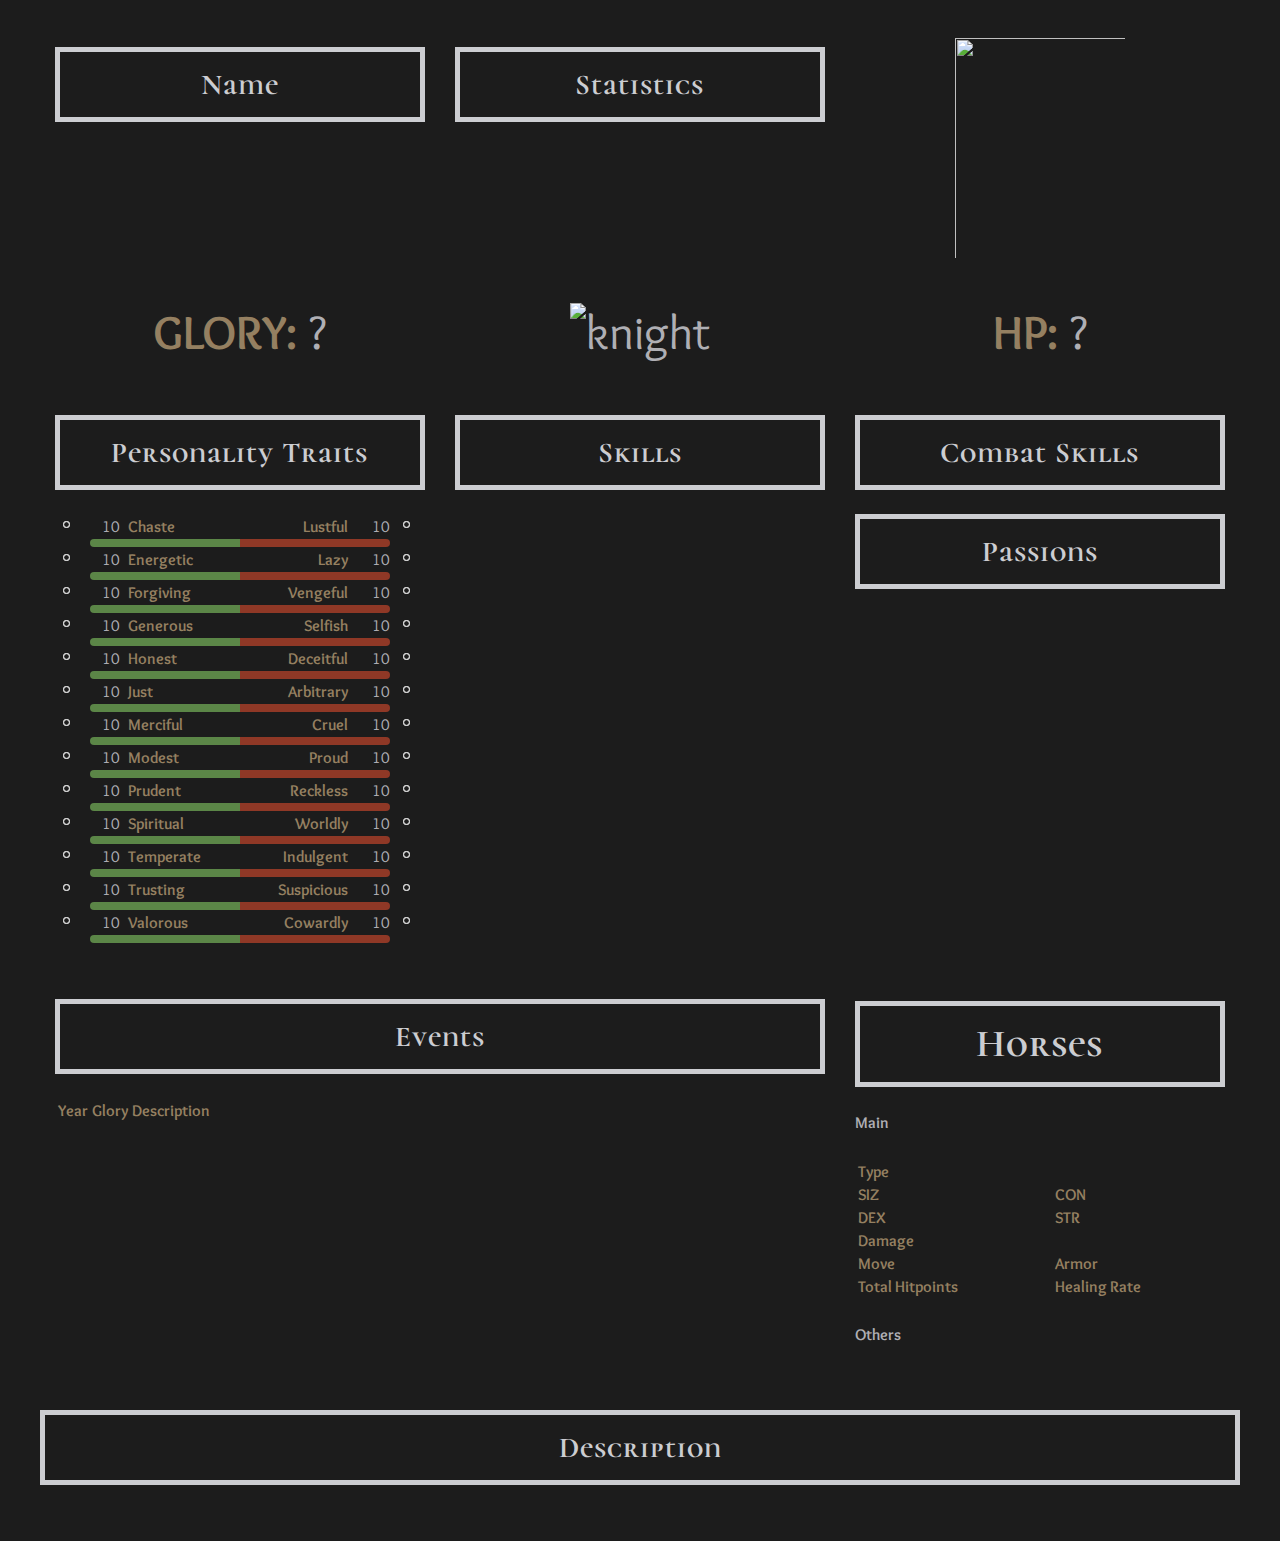
==== web/static/sheet.html @ e9acb91b "select" ====
<html>
<head>
    <title>Senechal</title>
    <meta charset="UTF-8">
    <script src="jquery-3.5.1.min.js"></script>
    <link rel="stylesheet" href="jquery-ui-1.12.1.custom/jquery-ui.css">
    <link rel="stylesheet" href="css/senechal.css">
    <script src="jquery-ui-1.12.1.custom/jquery-ui.js"></script>
    <script src="sheet.js"></script>
</head>
<body>
<div class="row">
    <div class="col-1"><h2 id="name">Name</h2>
        <ul id='main'>
        </ul>

    </div> <!-- 33.33% -->
    <div class="col-1"><h2>Statistics</h2>
        <ul id="statistics">
        </ul>

    </div> <!-- 33.33% -->
    <div class="col-1">
        <div style="text-align: center"> <img class="Image-Frame" id='charimg' src="" width="200" height="250"> </div>
    </div> <!-- 33.33% -->
</div>

<div class="row">
    <div class="col-1">
        <div class="FontSizeBig">
            <span class="gold">GLORY:</span>
            <span id="glory">?</span>
        </div>
    </div>
    <div class="col-1">
        <div class="FontSizeBig"><img src="https://pappcseperke.hu/wp-content/uploads/2021/02/Codex_Knight_Transparent.png" alt="knight" ></div>
    </div>
    <div class="col-1">
        <div class="FontSizeBig">
            <span class="gold">HP:</span> <span id="hp">?</span>
        </div>
    </div>
</div>
<div class="row">
    <div class="col-1">
        <h2>Personality Traits</h2>
        <table class="traits">
            <tbody id="trait_cha"><tr>
                <td><span class="ui-icon ui-icon-radio-off traitcheck left"></span></td><td >10</td><td >Chaste</td><td class="pagan">Lustful</td><td >10</td><td><span class="ui-icon ui-icon-radio-off traitcheck right"></span></td>
            </tr>
            <tr><td></td><td colspan="4"><div><div class="ratioGreen"></div><div class="ratioRed"></div></div></td><td></td></tr>
            </tr>
            </tbody><tbody id="trait_ene"><tr>
            <td><span class="ui-icon ui-icon-radio-off traitcheck left"></span></td><td >10</td>
            <td class="chivalry pagan">Energetic</td><td >Lazy</td><td >10</td><td><span class="ui-icon ui-icon-radio-off traitcheck right"></span></td>
        </tr>
        <tr><td></td><td colspan="4"><div><div class="ratioGreen"></div><div class="ratioRed"></div></div></td><td></td></tr>
        </tbody><tbody id="trait_for"><tr>
            <td><span class="ui-icon ui-icon-radio-off traitcheck left"></span></td><td >10</td>
            <td class="chivalry pagan">Forgiving</td><td >Vengeful</td><td >10</td><td><span class="ui-icon ui-icon-radio-off traitcheck right"></span></td>
        </tr>
        <tr><td></td><td colspan="4"><div><div class="ratioGreen"></div><div class="ratioRed"></div></div></td><td></td></tr>
        </tbody><tbody id="trait_gen"><tr>
            <td><span class="ui-icon ui-icon-radio-off traitcheck left"></span></td><td >10</td>
            <td class="chivalry pagan">Generous</td><td >Selfish</td><td >10</td><td><span class="ui-icon ui-icon-radio-off traitcheck right"></span></td>
        </tr>
        <tr><td></td><td colspan="4"><div><div class="ratioGreen"></div><div class="ratioRed"></div></div></td><td></td></tr>
        </tbody><tbody id="trait_hon"><tr>
            <td><span class="ui-icon ui-icon-radio-off traitcheck left"></span></td><td >10</td>
            <td class="pagan">Honest</td><td >Deceitful</td><td >10</td><td><span class="ui-icon ui-icon-radio-off traitcheck right"></span></td>
        </tr>
        <tr><td></td><td colspan="4"><div><div class="ratioGreen"></div><div class="ratioRed"></div></div></td><td></td></tr>
        </tbody><tbody id="trait_jus"><tr>
            <td><span class="ui-icon ui-icon-radio-off traitcheck left"></span></td><td >10</td>
            <td class="chivalry">Just</td><td >Arbitrary</td><td >10</td><td><span class="ui-icon ui-icon-radio-off traitcheck right"></span></td>
        </tr>
        <tr><td></td><td colspan="4"><div><div class="ratioGreen"></div><div class="ratioRed"></div></div></td><td></td></tr>
        </tbody><tbody id="trait_mer"><tr>
            <td><span class="ui-icon ui-icon-radio-off traitcheck left"></span></td><td >10</td>
            <td class="chivalry">Merciful</td><td >Cruel</td><td >10</td><td><span class="ui-icon ui-icon-radio-off traitcheck right"></span></td>
        </tr>
        <tr><td></td><td colspan="4"><div><div class="ratioGreen"></div><div class="ratioRed"></div></div></td><td></td></tr>
        </tbody><tbody id="trait_mod"><tr>
            <td><span class="ui-icon ui-icon-radio-off traitcheck left"></span></td><td >10</td>
            <td class="chivalry">Modest</td>
            <td class="pagan">Proud</td><td >10</td><td><span class="ui-icon ui-icon-radio-off traitcheck right"></span></td>
        </tr>
        <tr><td></td><td colspan="4"><div><div class="ratioGreen"></div><div class="ratioRed"></div></div></td><td></td></tr>
        </tbody><tbody id="trait_pru"><tr>
            <td><span class="ui-icon ui-icon-radio-off traitcheck left"></span></td><td >10</td><td >Prudent</td><td >Reckless</td><td >10</td><td><span class="ui-icon ui-icon-radio-off traitcheck right"></span></td>
        </tr>
        <tr><td></td><td colspan="4"><div><div class="ratioGreen"></div><div class="ratioRed"></div></div></td><td></td></tr>
        </tbody><tbody id="trait_spi"><tr>
            <td><span class="ui-icon ui-icon-radio-off traitcheck left"></span></td><td >10</td><td >Spiritual</td><td >Worldly</td><td >10</td><td><span class="ui-icon ui-icon-radio-off traitcheck right"></span></td>
        </tr>
        <tr><td></td><td colspan="4"><div><div class="ratioGreen"></div><div class="ratioRed"></div></div></td><td></td></tr>
        </tbody><tbody id="trait_tem"><tr>
            <td><span class="ui-icon ui-icon-radio-off traitcheck left"></span></td><td >10</td><td >Temperate</td><td >Indulgent</td><td >10</td><td><span class="ui-icon ui-icon-radio-off traitcheck right"></span></td>
        </tr>
        <tr><td></td><td colspan="4"><div><div class="ratioGreen"></div><div class="ratioRed"></div></div></td><td></td></tr>
        </tbody><tbody id="trait_tru"><tr>
            <td><span class="ui-icon ui-icon-radio-off traitcheck left"></span></td><td >10</td><td >Trusting</td><td >Suspicious</td><td >10</td><td><span class="ui-icon ui-icon-radio-off traitcheck right"></span></td>
        </tr>
        <tr><td></td><td colspan="4"><div><div class="ratioGreen"></div><div class="ratioRed"></div></div></td><td></td></tr>
        </tbody><tbody id="trait_val"><tr>
            <td><span class="ui-icon ui-icon-radio-off traitcheck left"></span></td><td >10</td>
            <td class="chivalry">Valorous</td><td >Cowardly</td><td >10</td><td><span class="ui-icon ui-icon-radio-off traitcheck right"></span></td>
        </tr>
        <tr><td></td><td colspan="4"><div><div class="ratioGreen"></div><div class="ratioRed"></div></div></td><td></td></tr>
        </tbody>
        </table>
    </div>
    <div class="col-1">
        <h2>Skills</h2>
        <ul id="skills">
        </ul>
    </div>
    <div class="col-1">
        <h2>Combat Skills</h2>
        <ul id="combat">
        </ul>
        <h2>Passions</h2>
        <ul id="passions">
        </ul>
    </div>
</div>
</div>
<div class="row">
    <div class="col-2">
        <h2 id="eventshead">Events</h2>
        <table>
            <thead>
            <tr><th>Year</th><th>Glory</th><th>Description</th></tr>
            </thead>
            <tbody id="events">
            </tbody>
        </table>
    </div>
    <div class="col-1">
        <h1>Horses</h1>
        <h5>Main</h5>
        <table width="100%" id="horses">
            <tr><th>Type</th><td id="htyp" colspan="2"></td></tr>
            <tr><th>SIZ</th><td id="hsiz"></td><th>CON</th><td id="hcon"></td></tr>
            <tr><th>DEX</th><td id="hdex"></td><th>STR</th><td id="hstr"></td></tr>
            <tr><th>Damage</th><td id="hdam" colspan="2"></td></tr>
            <tr><th>Move</th><td id="hmov"></td><th>Armor</th><td id="harm"></td></tr>
            <tr><th>Total Hitpoints</th><td id="hhp"></td><th>Healing Rate</th><td id="hhea"></td></tr>
        </table>
        <h5>Others</h5>
        <table  width="100%" id="hother">
        </table>
    </div>
</div>
<div class="row" id="descriptions">
    <h2>Description</h2>
    <span class="contrastedText" id="description"></span>
    <br/>
    <span class="contrastedText" id="longdescription"></span>
</div>
<div id="jsondialog" title="Edit json">
    <form>
        <input name="id" id="cid" type="hidden"/>
        <textarea name="json" id="json"></textarea>
    </form>
</div>
<div id="statdialog" title="Edit json">
</div>
<div id="selectdialog" title="Select character">
    <input id="selectchar">
</div>
<div id="markdialog" title="Pipa?">
    <p><span class="ui-icon ui-icon-alert" style="float:left; margin:12px 12px 20px 0;"></span>Biztosan jelöljem? Csak a Discordon keresztül visszavonható!</p>
</div>
<div id="eventdialog" title="Event">
    <fieldset>
        <span class="gold">Id</span> <span id="eventid">--</span>
        <label for="eventyear">Year</label>
        <input type="text" name="eventyear" id="eventyear" value="???" class="text ui-widget-content ui-corner-all">
        <label for="eventglory">Glory</label>
        <input type="text" name="eventglory" id="eventglory" value="???" class="text ui-widget-content ui-corner-all">
        <label for="eventdescription">Description</label>
        <textarea name="eventdescription" id="eventdescription" value="xxxxxxx" class="text ui-widget-content ui-corner-all">
        </textarea>
    </fieldset>
</div>
</body>
</html>
---- web/static/css/senechal.css ----
/* fonts */
@import url('https://fonts.googleapis.com/css2?family=Overlock&display=swap');

@import url('https://fonts.googleapis.com/css2?family=Cormorant+Unicase&display=swap');

/*colors*/
:root {
--darkGray:#1c1c1c;
--lightGray:#afafb4;
--contrastedTextColor:#cccdd1;
--goldHighlight:#958061;
--goldHighlight2:#9B8565;
--blue:#446ac0;
--medievalGreen:#5B8647;
--medievalRed:#8F3826;
}

/*text font, main text color, bg color */
body {
  font-family: 'Overlock', serif;
  background-color: var(--darkGray);
  color:var(--lightGray);
  font-size: 1.2em;
}

/*box sizing - making sure that the padding and border are included in the total width and height of the elements*/
* {
  box-sizing: border-box;
}

/* defining column widths */
.col-1 {width: 33.33%;}
.col-2 {width: 66.66%;}
.col-3 {width: 100%;}

[class*="col-"] {
  float: left;
  padding: 15px;
}

.row {margin: 0% auto; max-width:1200px;}

.row::after {
  content: "";
  clear: both;
  display: table;
}

/*Headings */
h1, h2, h4 {color:var(--contrastedTextColor);font-family: 'Cormorant Unicase', serif;  padding: 15px;}

h1, h2 {    
  border: 5px solid;
  border-image: url(https://pappcseperke.hu/wp-content/uploads/2021/02/Pattern_03.jpg) 5 0 5 0 round;
  text-align:center;
  letter-spacing: 1px;}

h3 {
  font-family: 'Cormorant Unicase', serif;  padding: 15px;
  font-size:36px;
  color:var(--goldHighlight2);  
  text-align:center;
  letter-spacing: 1px;}

h4 { border: 15px solid transparent;
    border-image: url(https://pappcseperke.hu/wp-content/uploads/2021/02/Diamonds_60x60.png) 25 stretch; 
  text-align:center;
  letter-spacing: 1.5px;}

/* Link color*/
a {color: #446ac0;font-weight:bold;}

/* Highlights */
.gold {color:var(--goldHighlight);font-weight:bold;}
.golditalic {color:var(--goldHighlight);font-weight:bold;font-style: italic;}

/* text variation */
.contrastedText {color:var(--contrastedTextColor);}

ul {
  margin-left:-30px;
  list-style-type: none;
}

.Image-Frame {border: 15px solid transparent;
    border-image: url(https://pappcseperke.hu/wp-content/uploads/2021/02/Diamonds_60x60.png) 25 stretch; 
   }

.FontSizeBig {font-size: 48px;text-align:center;}

.div-table {
  display: table;
  width: 100%;
#  border: 1px solid #ffd1d1;
  border-spacing: 2px; /* cellspacing:poor IE support for  this */
}
.div-table-row {
  display: table-row;
  width: auto;
  clear: both;
}
.div-table-col {
        display: table-cell;
}

table.traits {
    width: 100%;
}

.traits td:nth-child(4),
.traits td:nth-child(2),
.traits td:nth-child(5)
{
    text-align: right;
    padding: 0 5px 0 5px;
}

.traits td:nth-child(3),
.traits td:nth-child(4)
{color:var(--goldHighlight);font-weight:bold;}

#passions .ui-icon,
#skills .ui-icon,
#combat .ui-icon,
#events tr,
#eventshead,
.traitcheck {
    cursor: pointer
}

#eventdialog textarea {
    width: 100%;
    min-height:200px
}
#jsondialog form {
    margin-block-end: 0;
}

label, input { display:block; }
label {color:var(--goldHighlight); }

#skills .ui-icon-check, #combat .ui-icon-check, #passions .ui-icon-check {
    margin-left: 5px
}

th
{color:var(--goldHighlight);font-weight:bold;}

#events > tr > td {
    vertical-align:top;
}
#events > tr > td:nth-child(1) {
    color:var(--goldHighlight);font-weight:bold;
}
#events > tr > td:nth-child(2) {
    text-align: right;
}
#events > tr > td:nth-child(3) {
    text-align: justify;
}

#horses {
    width: 100%;
}

#horses th {
    text-align: left;
}

#horses td {
    font-weight: right;
}

.ratioGreen {
  display:inline-block;
  float:left;
  width:50%;
  height:8px;
  border-radius:8px 0px 0px 8px;
  background-color:var(--medievalGreen);
}

.ratioRed {
  display:inline-block;
  float:left;
  width:50%;
  height:8px;
  border-radius:0px 8px 8px 0px;
  background-color:var(--medievalRed);
}

#dialog {
    display: none;
}

#json {
    width: 100%;
    height: 100%;
}
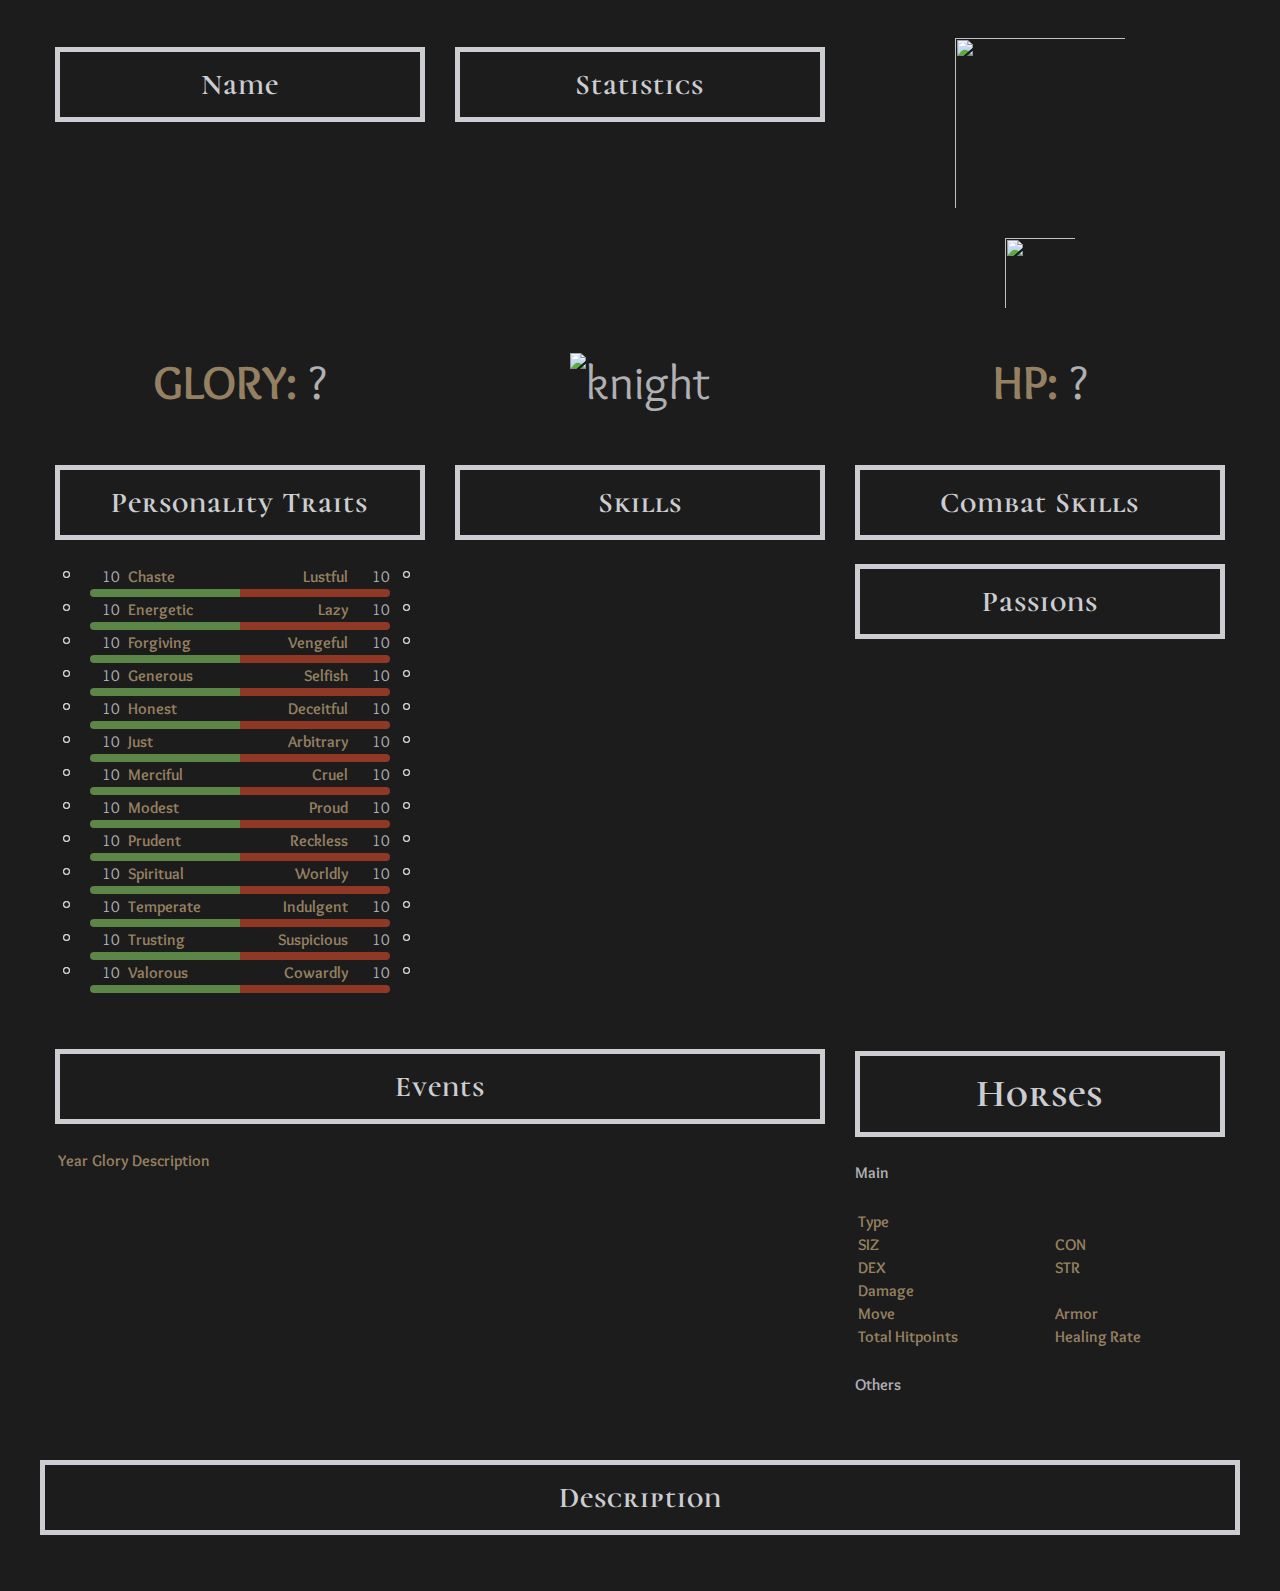
==== commit ccc4608c: "pdf" ====
--- a/web/static/sheet.html
+++ b/web/static/sheet.html
@@ -21,7 +21,8 @@
 
     </div> <!-- 33.33% -->
     <div class="col-1">
-        <div style="text-align: center"> <img class="Image-Frame" id='charimg' src="" width="200" height="250"> </div>
+        <div style="text-align: center"><img class="Image-Frame" id='charimg' src="" width="200"> </div>
+        <div style="text-align: center"><a id="pdf" href="" target="sheet"><img class="Image-Frame" src="https://pappcseperke.hu/wp-content/uploads/2021/02/Stundenbuch_Grey-FitzPayn.jpg" width="100" ></a></div>
     </div> <!-- 33.33% -->
 </div>
 
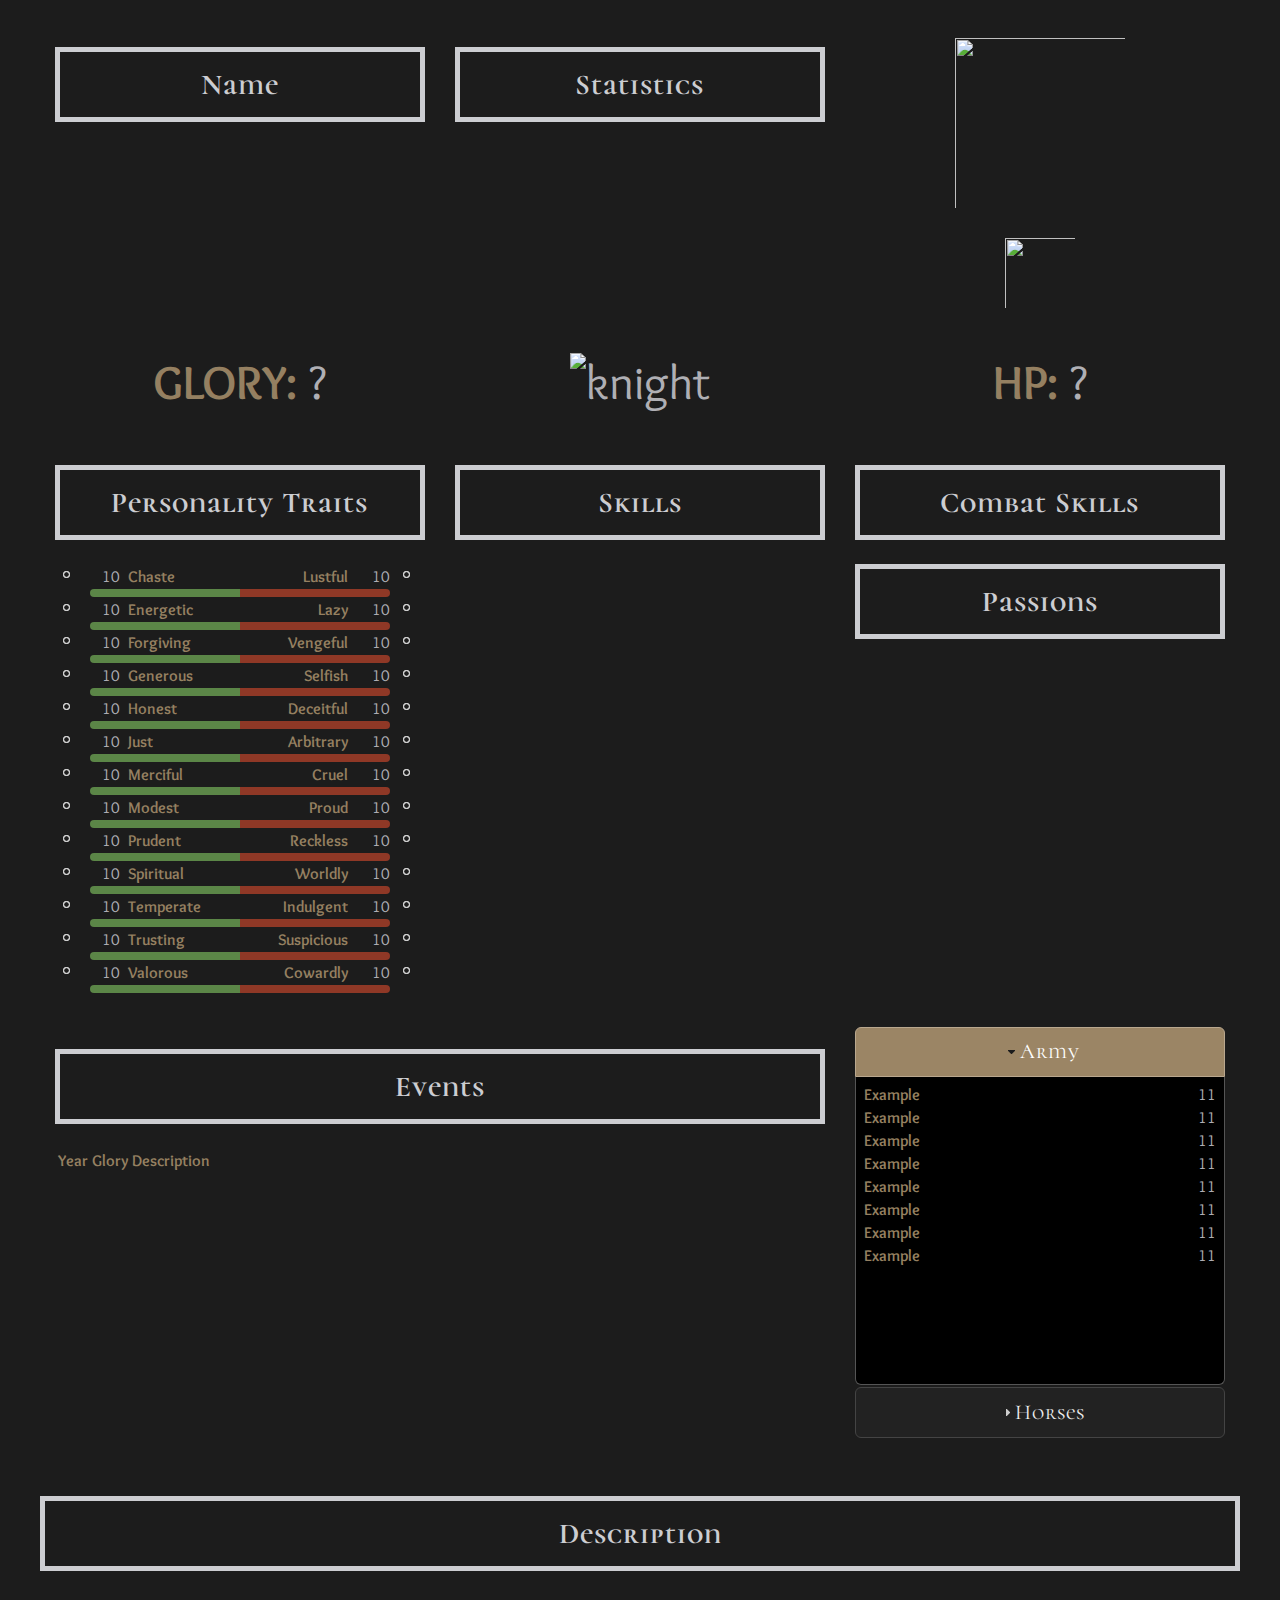
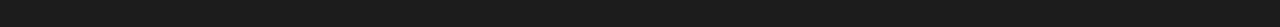
==== commit 31b0fad1: "editor" ====
--- a/web/static/sheet.html
+++ b/web/static/sheet.html
@@ -4,8 +4,10 @@
     <meta charset="UTF-8">
     <script src="jquery-3.5.1.min.js"></script>
     <link rel="stylesheet" href="jquery-ui-1.12.1.custom/jquery-ui.css">
+    <link rel="stylesheet" href="json/jsoneditor.css">
     <link rel="stylesheet" href="css/senechal.css">
     <script src="jquery-ui-1.12.1.custom/jquery-ui.js"></script>
+    <script src="json/jsoneditor.min.js"></script>
     <script src="sheet.js"></script>
 </head>
 <body>
@@ -15,7 +17,7 @@
         </ul>
 
     </div> <!-- 33.33% -->
-    <div class="col-1"><h2>Statistics</h2>
+    <div class="col-1"><h2 id="stathead">Statistics</h2>
         <ul id="statistics">
         </ul>
 
@@ -138,19 +140,36 @@
         </table>
     </div>
     <div class="col-1">
-        <h1>Horses</h1>
-        <h5>Main</h5>
-        <table width="100%" id="horses">
-            <tr><th>Type</th><td id="htyp" colspan="2"></td></tr>
-            <tr><th>SIZ</th><td id="hsiz"></td><th>CON</th><td id="hcon"></td></tr>
-            <tr><th>DEX</th><td id="hdex"></td><th>STR</th><td id="hstr"></td></tr>
-            <tr><th>Damage</th><td id="hdam" colspan="2"></td></tr>
-            <tr><th>Move</th><td id="hmov"></td><th>Armor</th><td id="harm"></td></tr>
-            <tr><th>Total Hitpoints</th><td id="hhp"></td><th>Healing Rate</th><td id="hhea"></td></tr>
-        </table>
-        <h5>Others</h5>
-        <table  width="100%" id="hother">
-        </table>
+        <div id="accordion">
+            <h3>Army</h3>
+            <div>
+                <table width="100%" id="army" class="stats">
+                    <tr><th>Example</th><td>11</td></tr>
+                    <tr><th>Example</th><td>11</td></tr>
+                    <tr><th>Example</th><td>11</td></tr>
+                    <tr><th>Example</th><td>11</td></tr>
+                    <tr><th>Example</th><td>11</td></tr>
+                    <tr><th>Example</th><td>11</td></tr>
+                    <tr><th>Example</th><td>11</td></tr>
+                    <tr><th>Example</th><td>11</td></tr>
+                    </tr></table>
+            </div>
+            <h3>Horses</h3>
+            <div>
+                <h5>Main</h5>
+                <table width="100%" id="horses" class="stats">
+                    <tr><th>Type</th><td id="htyp" colspan="2"></td></tr>
+                    <tr><th>SIZ</th><td id="hsiz"></td><th>CON</th><td id="hcon"></td></tr>
+                    <tr><th>DEX</th><td id="hdex"></td><th>STR</th><td id="hstr"></td></tr>
+                    <tr><th>Damage</th><td id="hdam" colspan="2"></td></tr>
+                    <tr><th>Move</th><td id="hmov"></td><th>Armor</th><td id="harm"></td></tr>
+                    <tr><th>Total Hitpoints</th><td id="hhp"></td><th>Healing Rate</th><td id="hhea"></td></tr>
+                </table>
+                <h5>Others</h5>
+                <table  width="100%" id="hother" class="stats">
+                </table>
+            </div>
+        </div>
     </div>
 </div>
 <div class="row" id="descriptions">
@@ -159,11 +178,17 @@
     <br/>
     <span class="contrastedText" id="longdescription"></span>
 </div>
+
 <div id="jsondialog" title="Edit json">
-    <form>
-        <input name="id" id="cid" type="hidden"/>
-        <textarea name="json" id="json"></textarea>
-    </form>
+    <div id="jsoneditor"></div>
+    <script>
+      const container = document.getElementById('jsoneditor')
+      const options = {
+        mode: 'code',
+        modes: ['code', 'form', 'text', 'tree', 'view', 'preview']
+      }
+      const editor = new JSONEditor(container, options)
+    </script>
 </div>
 <div id="statdialog" title="Edit json">
 </div>
--- a/web/static/json/jsoneditor.css
+++ b/web/static/json/jsoneditor.css
@@ -0,0 +1,2005 @@
+.jsoneditor input,
+.jsoneditor input:not([type]),
+.jsoneditor input[type="text"],
+.jsoneditor input[type="search"],
+.jsoneditor-modal input,
+.jsoneditor-modal input:not([type]),
+.jsoneditor-modal input[type="text"],
+.jsoneditor-modal input[type="search"] {
+  height: auto;
+  border: inherit;
+  box-shadow: none;
+  font-size: inherit;
+  box-sizing: inherit;
+  padding: inherit;
+  font-family: inherit;
+  transition: none;
+  line-height: inherit;
+}
+
+.jsoneditor input:focus,
+.jsoneditor input:not([type]):focus,
+.jsoneditor input[type="text"]:focus,
+.jsoneditor input[type="search"]:focus,
+.jsoneditor-modal input:focus,
+.jsoneditor-modal input:not([type]):focus,
+.jsoneditor-modal input[type="text"]:focus,
+.jsoneditor-modal input[type="search"]:focus {
+  border: inherit;
+  box-shadow: inherit;
+}
+
+.jsoneditor textarea,
+.jsoneditor-modal textarea {
+  height: inherit;
+}
+
+.jsoneditor select,
+.jsoneditor-modal select {
+  display: inherit;
+  height: inherit;
+}
+
+.jsoneditor label,
+.jsoneditor-modal label {
+  font-size: inherit;
+  font-weight: inherit;
+  color: inherit;
+}
+
+.jsoneditor table,
+.jsoneditor-modal table {
+  border-collapse: collapse;
+  width: auto;
+}
+
+.jsoneditor td,
+.jsoneditor th,
+.jsoneditor-modal td,
+.jsoneditor-modal th {
+  padding: 0;
+  display: table-cell;
+  text-align: left;
+  vertical-align: inherit;
+  border-radius: inherit;
+}
+
+.jsoneditor .autocomplete.dropdown {
+  position: absolute;
+  background: #ffffff;
+  box-shadow: 2px 2px 12px rgba(128, 128, 128, 0.3);
+  border: 1px solid #d3d3d3;
+  overflow-x: hidden;
+  overflow-y: auto;
+  cursor: default;
+  margin: 0;
+  padding: 5px;
+  text-align: left;
+  outline: 0;
+  font-family: "dejavu sans mono", "droid sans mono", consolas, monaco, "lucida console", "courier new", courier, monospace, sans-serif;
+  font-size: 10pt;
+}
+
+.jsoneditor .autocomplete.dropdown .item {
+  color: #333;
+}
+
+.jsoneditor .autocomplete.dropdown .item.hover {
+  background-color: #ddd;
+}
+
+.jsoneditor .autocomplete.hint {
+  color: #aaa;
+  top: 4px;
+  left: 4px;
+}
+
+.jsoneditor-contextmenu-root {
+  position: relative;
+  width: 0;
+  height: 0;
+}
+
+.jsoneditor-contextmenu {
+  position: absolute;
+  box-sizing: content-box;
+  z-index: 2;
+}
+
+.jsoneditor-contextmenu .jsoneditor-menu {
+  position: relative;
+  left: 0;
+  top: 0;
+  width: 128px;
+  height: auto;
+  background: #ffffff;
+  border: 1px solid #d3d3d3;
+  box-shadow: 2px 2px 12px rgba(128, 128, 128, 0.3);
+  list-style: none;
+  margin: 0;
+  padding: 0;
+}
+
+.jsoneditor-contextmenu .jsoneditor-menu button {
+  position: relative;
+  padding: 0 8px 0 0;
+  margin: 0;
+  width: 128px;
+  height: auto;
+  border: none;
+  cursor: pointer;
+  color: #4d4d4d;
+  background: transparent;
+  font-size: 10pt;
+  font-family: arial, sans-serif;
+  box-sizing: border-box;
+  text-align: left;
+}
+
+.jsoneditor-contextmenu .jsoneditor-menu button::-moz-focus-inner {
+  padding: 0;
+  border: 0;
+}
+
+.jsoneditor-contextmenu .jsoneditor-menu button.jsoneditor-default {
+  width: 96px;
+}
+
+.jsoneditor-contextmenu .jsoneditor-menu button.jsoneditor-expand {
+  float: right;
+  width: 32px;
+  height: 24px;
+  border-left: 1px solid #e5e5e5;
+}
+
+.jsoneditor-contextmenu .jsoneditor-menu li {
+  overflow: hidden;
+}
+
+.jsoneditor-contextmenu .jsoneditor-menu li ul {
+  display: none;
+  position: relative;
+  left: -10px;
+  top: 0;
+  border: none;
+  box-shadow: inset 0 0 10px rgba(128, 128, 128, 0.5);
+  padding: 0 10px;
+  -webkit-transition: all 0.3s ease-out;
+  -moz-transition: all 0.3s ease-out;
+  -o-transition: all 0.3s ease-out;
+  transition: all 0.3s ease-out;
+}
+
+.jsoneditor-contextmenu .jsoneditor-menu li ul .jsoneditor-icon {
+  margin-left: 24px;
+}
+
+.jsoneditor-contextmenu .jsoneditor-menu li ul li button {
+  padding-left: 24px;
+  animation: all ease-in-out 1s;
+}
+
+.jsoneditor-contextmenu .jsoneditor-menu li button .jsoneditor-expand {
+  position: absolute;
+  top: 0;
+  right: 0;
+  width: 24px;
+  height: 24px;
+  padding: 0;
+  margin: 0 4px 0 0;
+  background: url("img/jsoneditor-icons.svg") 0 -72px;
+}
+
+.jsoneditor-contextmenu .jsoneditor-icon {
+  position: absolute;
+  top: 0;
+  left: 0;
+  width: 24px;
+  height: 24px;
+  border: none;
+  padding: 0;
+  margin: 0;
+  background-image: url("img/jsoneditor-icons.svg");
+}
+
+.jsoneditor-contextmenu .jsoneditor-text {
+  padding: 4px 0 4px 24px;
+  word-wrap: break-word;
+}
+
+.jsoneditor-contextmenu .jsoneditor-text.jsoneditor-right-margin {
+  padding-right: 24px;
+}
+
+.jsoneditor-contextmenu .jsoneditor-separator {
+  height: 0;
+  border-top: 1px solid #e5e5e5;
+  padding-top: 5px;
+  margin-top: 5px;
+}
+
+.jsoneditor-contextmenu button.jsoneditor-remove .jsoneditor-icon {
+  background-position: -24px 0;
+}
+
+.jsoneditor-contextmenu button.jsoneditor-append .jsoneditor-icon {
+  background-position: 0 0;
+}
+
+.jsoneditor-contextmenu button.jsoneditor-insert .jsoneditor-icon {
+  background-position: 0 0;
+}
+
+.jsoneditor-contextmenu button.jsoneditor-duplicate .jsoneditor-icon {
+  background-position: -48px 0;
+}
+
+.jsoneditor-contextmenu button.jsoneditor-sort-asc .jsoneditor-icon {
+  background-position: -168px 0;
+}
+
+.jsoneditor-contextmenu button.jsoneditor-sort-desc .jsoneditor-icon {
+  background-position: -192px 0;
+}
+
+.jsoneditor-contextmenu button.jsoneditor-transform .jsoneditor-icon {
+  background-position: -216px 0;
+}
+
+.jsoneditor-contextmenu button.jsoneditor-extract .jsoneditor-icon {
+  background-position: 0 -24px;
+}
+
+.jsoneditor-contextmenu button.jsoneditor-type-string .jsoneditor-icon {
+  background-position: -144px 0;
+}
+
+.jsoneditor-contextmenu button.jsoneditor-type-auto .jsoneditor-icon {
+  background-position: -120px 0;
+}
+
+.jsoneditor-contextmenu button.jsoneditor-type-object .jsoneditor-icon {
+  background-position: -72px 0;
+}
+
+.jsoneditor-contextmenu button.jsoneditor-type-array .jsoneditor-icon {
+  background-position: -96px 0;
+}
+
+.jsoneditor-contextmenu button.jsoneditor-type-modes .jsoneditor-icon {
+  background-image: none;
+  width: 6px;
+}
+
+.jsoneditor-contextmenu ul,
+.jsoneditor-contextmenu li {
+  box-sizing: content-box;
+  position: relative;
+}
+
+.jsoneditor-contextmenu .jsoneditor-menu button:hover,
+.jsoneditor-contextmenu .jsoneditor-menu button:focus {
+  color: #1a1a1a;
+  background-color: #f5f5f5;
+  outline: none;
+}
+
+.jsoneditor-contextmenu .jsoneditor-menu li button.jsoneditor-selected,
+.jsoneditor-contextmenu .jsoneditor-menu li button.jsoneditor-selected:hover,
+.jsoneditor-contextmenu .jsoneditor-menu li button.jsoneditor-selected:focus {
+  color: #ffffff;
+  background-color: #ee422e;
+}
+
+.jsoneditor-contextmenu .jsoneditor-menu li ul li button:hover,
+.jsoneditor-contextmenu .jsoneditor-menu li ul li button:focus {
+  background-color: #f5f5f5;
+}
+
+.jsoneditor-modal {
+  max-width: 95%;
+  border-radius: 2px !important;
+  padding: 45px 15px 15px 15px !important;
+  box-shadow: 2px 2px 12px rgba(128, 128, 128, 0.3);
+  color: #4d4d4d;
+  line-height: 1.3em;
+}
+
+.jsoneditor-modal.jsoneditor-modal-transform {
+  width: 600px !important;
+}
+
+.jsoneditor-modal .pico-modal-header {
+  position: absolute;
+  box-sizing: border-box;
+  top: 0;
+  left: 0;
+  width: 100%;
+  padding: 0 10px;
+  height: 30px;
+  line-height: 30px;
+  font-family: arial, sans-serif;
+  font-size: 11pt;
+  background: #3883fa;
+  color: #ffffff;
+}
+
+.jsoneditor-modal table {
+  width: 100%;
+}
+
+.jsoneditor-modal table td {
+  padding: 3px 0;
+}
+
+.jsoneditor-modal table td.jsoneditor-modal-input {
+  text-align: right;
+  padding-right: 0;
+  white-space: nowrap;
+}
+
+.jsoneditor-modal table td.jsoneditor-modal-actions {
+  padding-top: 15px;
+}
+
+.jsoneditor-modal table th {
+  vertical-align: middle;
+}
+
+.jsoneditor-modal p:first-child {
+  margin-top: 0;
+}
+
+.jsoneditor-modal a {
+  color: #3883fa;
+}
+
+.jsoneditor-modal .jsoneditor-jmespath-block {
+  margin-bottom: 10px;
+}
+
+.jsoneditor-modal .pico-close {
+  background: none !important;
+  font-size: 24px !important;
+  top: 7px !important;
+  right: 7px !important;
+  color: #ffffff;
+}
+
+.jsoneditor-modal input {
+  padding: 4px;
+}
+
+.jsoneditor-modal input[type="text"] {
+  cursor: inherit;
+}
+
+.jsoneditor-modal input[disabled] {
+  background: #d3d3d3;
+  color: #808080;
+}
+
+.jsoneditor-modal .jsoneditor-select-wrapper {
+  position: relative;
+  display: inline-block;
+}
+
+.jsoneditor-modal .jsoneditor-select-wrapper:after {
+  content: "";
+  width: 0;
+  height: 0;
+  border-left: 5px solid transparent;
+  border-right: 5px solid transparent;
+  border-top: 6px solid #666;
+  position: absolute;
+  right: 8px;
+  top: 14px;
+  pointer-events: none;
+}
+
+.jsoneditor-modal select {
+  padding: 3px 24px 3px 10px;
+  min-width: 180px;
+  max-width: 350px;
+  -webkit-appearance: none;
+  -moz-appearance: none;
+  appearance: none;
+  text-indent: 0;
+  text-overflow: "";
+  font-size: 10pt;
+  line-height: 1.5em;
+}
+
+.jsoneditor-modal select::-ms-expand {
+  display: none;
+}
+
+.jsoneditor-modal .jsoneditor-button-group input {
+  padding: 4px 10px;
+  margin: 0;
+  border-radius: 0;
+  border-left-style: none;
+}
+
+.jsoneditor-modal .jsoneditor-button-group input.jsoneditor-button-first {
+  border-top-left-radius: 3px;
+  border-bottom-left-radius: 3px;
+  border-left-style: solid;
+}
+
+.jsoneditor-modal .jsoneditor-button-group input.jsoneditor-button-last {
+  border-top-right-radius: 3px;
+  border-bottom-right-radius: 3px;
+}
+
+.jsoneditor-modal .jsoneditor-transform-preview {
+  background: #f5f5f5;
+  height: 200px;
+}
+
+.jsoneditor-modal .jsoneditor-transform-preview.jsoneditor-error {
+  color: #ee422e;
+}
+
+.jsoneditor-modal .jsoneditor-jmespath-wizard {
+  line-height: 1.2em;
+  width: 100%;
+  padding: 0;
+  border-radius: 3px;
+}
+
+.jsoneditor-modal .jsoneditor-jmespath-label {
+  font-weight: bold;
+  color: dodgerblue;
+  margin-top: 20px;
+  margin-bottom: 5px;
+}
+
+.jsoneditor-modal .jsoneditor-jmespath-wizard-table {
+  width: 100%;
+  border-collapse: collapse;
+}
+
+.jsoneditor-modal .jsoneditor-jmespath-wizard-label {
+  font-style: italic;
+  margin: 4px 0 2px 0;
+}
+
+.jsoneditor-modal .jsoneditor-inline {
+  position: relative;
+  display: inline-block;
+  width: 100%;
+  padding-top: 2px;
+  padding-bottom: 2px;
+}
+
+.jsoneditor-modal .jsoneditor-inline:not(:last-child) {
+  padding-right: 2px;
+}
+
+.jsoneditor-modal .jsoneditor-jmespath-filter {
+  display: flex;
+  flex-wrap: wrap;
+}
+
+.jsoneditor-modal .jsoneditor-jmespath-filter-field {
+  width: 180px;
+}
+
+.jsoneditor-modal .jsoneditor-jmespath-filter-relation {
+  width: 100px;
+}
+
+.jsoneditor-modal .jsoneditor-jmespath-filter-value {
+  min-width: 180px;
+  flex: 1;
+}
+
+.jsoneditor-modal .jsoneditor-jmespath-sort-field {
+  width: 170px;
+}
+
+.jsoneditor-modal .jsoneditor-jmespath-sort-order {
+  width: 150px;
+}
+
+.jsoneditor-modal .jsoneditor-jmespath-select-fields {
+  width: 100%;
+}
+
+.jsoneditor-modal .selectr-selected {
+  border-color: #d3d3d3;
+  padding: 4px 28px 4px 8px;
+}
+
+.jsoneditor-modal .selectr-selected .selectr-tag {
+  background-color: #3883fa;
+  border-radius: 5px;
+}
+
+.jsoneditor-modal table th,
+.jsoneditor-modal table td {
+  text-align: left;
+  vertical-align: middle;
+  font-weight: normal;
+  color: #4d4d4d;
+  border-spacing: 0;
+  border-collapse: collapse;
+}
+
+.jsoneditor-modal select,
+.jsoneditor-modal textarea,
+.jsoneditor-modal input,
+.jsoneditor-modal input[type="text"],
+.jsoneditor-modal input[type="text"]:focus,
+.jsoneditor-modal #query {
+  background: #ffffff;
+  border: 1px solid #d3d3d3;
+  color: #4d4d4d;
+  border-radius: 3px;
+  padding: 4px;
+}
+
+.jsoneditor-modal,
+.jsoneditor-modal table td,
+.jsoneditor-modal table th,
+.jsoneditor-modal select,
+.jsoneditor-modal option,
+.jsoneditor-modal textarea,
+.jsoneditor-modal input,
+.jsoneditor-modal input[type="text"],
+.jsoneditor-modal #query {
+  font-size: 10.5pt;
+  font-family: arial, sans-serif;
+}
+
+.jsoneditor-modal #query,
+.jsoneditor-modal .jsoneditor-transform-preview {
+  font-family: "dejavu sans mono", "droid sans mono", consolas, monaco, "lucida console", "courier new", courier, monospace, sans-serif;
+  font-size: 10pt;
+  width: 100%;
+  box-sizing: border-box;
+}
+
+.jsoneditor-modal input[type="button"],
+.jsoneditor-modal input[type="submit"] {
+  background: #f5f5f5;
+  padding: 4px 20px;
+}
+
+.jsoneditor-modal select,
+.jsoneditor-modal input {
+  cursor: pointer;
+}
+
+.jsoneditor-modal .jsoneditor-button-group.jsoneditor-button-group-value-asc input.jsoneditor-button-asc,
+.jsoneditor-modal .jsoneditor-button-group.jsoneditor-button-group-value-desc input.jsoneditor-button-desc {
+  background: #3883fa;
+  border-color: #3883fa;
+  color: #ffffff;
+}
+
+.jsoneditor {
+  color: #1a1a1a;
+  border: thin solid #3883fa;
+  -moz-box-sizing: border-box;
+  -webkit-box-sizing: border-box;
+  box-sizing: border-box;
+  width: 100%;
+  height: 100%;
+  position: relative;
+  padding: 0;
+  line-height: 100%;
+  background-color: white;
+}
+
+div.jsoneditor-field,
+div.jsoneditor-value,
+div.jsoneditor-readonly,
+div.jsoneditor-default {
+  border: 1px solid transparent;
+  min-height: 16px;
+  min-width: 32px;
+  padding: 2px;
+  margin: 1px;
+  word-wrap: break-word;
+  float: left;
+}
+
+div.jsoneditor-field p,
+div.jsoneditor-value p {
+  margin: 0;
+}
+
+div.jsoneditor-value {
+  word-break: break-word;
+}
+
+div.jsoneditor-value.jsoneditor-empty::after {
+  content: "value";
+}
+
+div.jsoneditor-value.jsoneditor-string {
+  color: #006000;
+}
+
+div.jsoneditor-value.jsoneditor-number {
+  color: #ee422e;
+}
+
+div.jsoneditor-value.jsoneditor-boolean {
+  color: #ff8c00;
+}
+
+div.jsoneditor-value.jsoneditor-null {
+  color: #004ed0;
+}
+
+div.jsoneditor-value.jsoneditor-color-value {
+  color: #1a1a1a;
+}
+
+div.jsoneditor-value.jsoneditor-invalid {
+  color: #1a1a1a;
+}
+
+div.jsoneditor-readonly {
+  min-width: 16px;
+  color: #808080;
+}
+
+div.jsoneditor-empty {
+  border-color: #d3d3d3;
+  border-style: dashed;
+  border-radius: 2px;
+}
+
+div.jsoneditor-field.jsoneditor-empty::after {
+  content: "field";
+}
+
+div.jsoneditor td {
+  vertical-align: top;
+}
+
+div.jsoneditor td.jsoneditor-separator {
+  padding: 3px 0;
+  vertical-align: top;
+  color: #808080;
+}
+
+div.jsoneditor td.jsoneditor-tree {
+  vertical-align: top;
+}
+
+div.jsoneditor.busy pre.jsoneditor-preview {
+  background: #f5f5f5;
+  color: #808080;
+}
+
+div.jsoneditor.busy div.jsoneditor-busy {
+  display: inherit;
+}
+
+div.jsoneditor code.jsoneditor-preview {
+  background: none;
+}
+
+div.jsoneditor.jsoneditor-mode-preview pre.jsoneditor-preview {
+  width: 100%;
+  height: 100%;
+  box-sizing: border-box;
+  overflow: auto;
+  padding: 2px;
+  margin: 0;
+  white-space: pre-wrap;
+  word-break: break-all;
+}
+
+div.jsoneditor-default {
+  color: #808080;
+  padding-left: 10px;
+}
+
+div.jsoneditor-tree {
+  width: 100%;
+  height: 100%;
+  position: relative;
+  overflow: auto;
+}
+
+div.jsoneditor-tree button.jsoneditor-button {
+  width: 24px;
+  height: 24px;
+  padding: 0;
+  margin: 0;
+  border: none;
+  cursor: pointer;
+  background: transparent url("img/jsoneditor-icons.svg");
+}
+
+div.jsoneditor-tree button.jsoneditor-button:focus {
+  background-color: #f5f5f5;
+  outline: #e5e5e5 solid 1px;
+}
+
+div.jsoneditor-tree button.jsoneditor-collapsed {
+  background-position: 0 -48px;
+}
+
+div.jsoneditor-tree button.jsoneditor-expanded {
+  background-position: 0 -72px;
+}
+
+div.jsoneditor-tree button.jsoneditor-contextmenu-button {
+  background-position: -48px -72px;
+}
+
+div.jsoneditor-tree button.jsoneditor-invisible {
+  visibility: hidden;
+  background: none;
+}
+
+div.jsoneditor-tree button.jsoneditor-dragarea {
+  background: url("img/jsoneditor-icons.svg") -72px -72px;
+  cursor: move;
+}
+
+div.jsoneditor-tree *:focus {
+  outline: none;
+}
+
+div.jsoneditor-tree div.jsoneditor-show-more {
+  display: inline-block;
+  padding: 3px 4px;
+  margin: 2px 0;
+  background-color: #e5e5e5;
+  border-radius: 3px;
+  color: #808080;
+  font-family: arial, sans-serif;
+  font-size: 10pt;
+}
+
+div.jsoneditor-tree div.jsoneditor-show-more a {
+  display: inline-block;
+  color: #808080;
+}
+
+div.jsoneditor-tree div.jsoneditor-color {
+  display: inline-block;
+  width: 12px;
+  height: 12px;
+  margin: 4px;
+  border: 1px solid #808080;
+  cursor: pointer;
+}
+
+div.jsoneditor-tree div.jsoneditor-date {
+  background: #a1a1a1;
+  color: #ffffff;
+  font-family: arial, sans-serif;
+  border-radius: 3px;
+  display: inline-block;
+  padding: 3px;
+  margin: 0 3px;
+}
+
+div.jsoneditor-tree table.jsoneditor-tree {
+  border-collapse: collapse;
+  border-spacing: 0;
+  width: 100%;
+}
+
+div.jsoneditor-tree .jsoneditor-button.jsoneditor-schema-error {
+  width: 24px;
+  height: 24px;
+  padding: 0;
+  margin: 0 4px 0 0;
+  background: url("img/jsoneditor-icons.svg") -168px -48px;
+}
+
+div.jsoneditor-outer {
+  position: static;
+  width: 100%;
+  height: 100%;
+  margin: 0;
+  padding: 0;
+  -moz-box-sizing: border-box;
+  -webkit-box-sizing: border-box;
+  box-sizing: border-box;
+}
+
+div.jsoneditor-outer.has-nav-bar {
+  margin-top: -26px;
+  padding-top: 26px;
+}
+
+div.jsoneditor-outer.has-nav-bar.has-main-menu-bar {
+  margin-top: -61px;
+  padding-top: 61px;
+}
+
+div.jsoneditor-outer.has-status-bar {
+  margin-bottom: -26px;
+  padding-bottom: 26px;
+}
+
+div.jsoneditor-outer.has-main-menu-bar {
+  margin-top: -35px;
+  padding-top: 35px;
+}
+
+div.jsoneditor-busy {
+  position: absolute;
+  top: 15%;
+  left: 0;
+  box-sizing: border-box;
+  width: 100%;
+  text-align: center;
+  display: none;
+}
+
+div.jsoneditor-busy span {
+  background-color: #ffffab;
+  border: 1px solid #ffee00;
+  border-radius: 3px;
+  padding: 5px 15px;
+  box-shadow: 0 0 5px rgba(0, 0, 0, 0.4);
+}
+
+div.jsoneditor-field.jsoneditor-empty::after,
+div.jsoneditor-value.jsoneditor-empty::after {
+  pointer-events: none;
+  color: #d3d3d3;
+  font-size: 8pt;
+}
+
+div.jsoneditor-value.jsoneditor-url,
+a.jsoneditor-value.jsoneditor-url {
+  color: #006000;
+  text-decoration: underline;
+}
+
+a.jsoneditor-value.jsoneditor-url {
+  display: inline-block;
+  padding: 2px;
+  margin: 2px;
+}
+
+a.jsoneditor-value.jsoneditor-url:hover,
+a.jsoneditor-value.jsoneditor-url:focus {
+  color: #ee422e;
+}
+
+div.jsoneditor-field[contenteditable="true"]:focus,
+div.jsoneditor-field[contenteditable="true"]:hover,
+div.jsoneditor-value[contenteditable="true"]:focus,
+div.jsoneditor-value[contenteditable="true"]:hover,
+div.jsoneditor-field.jsoneditor-highlight,
+div.jsoneditor-value.jsoneditor-highlight {
+  background-color: #ffffab;
+  border: 1px solid #ffee00;
+  border-radius: 2px;
+}
+
+div.jsoneditor-field.jsoneditor-highlight-active,
+div.jsoneditor-field.jsoneditor-highlight-active:focus,
+div.jsoneditor-field.jsoneditor-highlight-active:hover,
+div.jsoneditor-value.jsoneditor-highlight-active,
+div.jsoneditor-value.jsoneditor-highlight-active:focus,
+div.jsoneditor-value.jsoneditor-highlight-active:hover {
+  background-color: #ffee00;
+  border: 1px solid #ffc700;
+  border-radius: 2px;
+}
+
+div.jsoneditor-value.jsoneditor-object,
+div.jsoneditor-value.jsoneditor-array {
+  min-width: 16px;
+}
+
+div.jsoneditor-tree button.jsoneditor-contextmenu-button:hover,
+div.jsoneditor-tree button.jsoneditor-contextmenu-button:focus,
+div.jsoneditor-tree button.jsoneditor-contextmenu-button.jsoneditor-selected,
+tr.jsoneditor-selected.jsoneditor-first button.jsoneditor-contextmenu-button {
+  background-position: -48px -48px;
+}
+
+div.jsoneditor-tree div.jsoneditor-show-more a:hover,
+div.jsoneditor-tree div.jsoneditor-show-more a:focus {
+  color: #ee422e;
+}
+
+textarea.jsoneditor-text,
+.ace-jsoneditor {
+  min-height: 150px;
+}
+
+textarea.jsoneditor-text *,
+.ace-jsoneditor * {
+  font-family: "dejavu sans mono", "droid sans mono", consolas, monaco, "lucida console", "courier new", courier, monospace, sans-serif;
+}
+
+textarea.jsoneditor-text {
+  width: 100%;
+  height: 100%;
+  margin: 0;
+  -moz-box-sizing: border-box;
+  -webkit-box-sizing: border-box;
+  box-sizing: border-box;
+  outline-width: 0;
+  border: none;
+  background-color: #ffffff;
+  resize: none;
+}
+
+tr.jsoneditor-highlight,
+tr.jsoneditor-selected {
+  background-color: #d3d3d3;
+}
+
+tr.jsoneditor-selected button.jsoneditor-dragarea,
+tr.jsoneditor-selected button.jsoneditor-contextmenu-button {
+  visibility: hidden;
+}
+
+tr.jsoneditor-selected.jsoneditor-first button.jsoneditor-dragarea,
+tr.jsoneditor-selected.jsoneditor-first button.jsoneditor-contextmenu-button {
+  visibility: visible;
+}
+
+div.jsoneditor-tree button.jsoneditor-dragarea:hover,
+div.jsoneditor-tree button.jsoneditor-dragarea:focus,
+tr.jsoneditor-selected.jsoneditor-first button.jsoneditor-dragarea {
+  background-position: -72px -48px;
+}
+
+div.jsoneditor tr,
+div.jsoneditor th,
+div.jsoneditor td {
+  padding: 0;
+  margin: 0;
+}
+
+div.jsoneditor-field,
+div.jsoneditor-value,
+div.jsoneditor td,
+div.jsoneditor th,
+div.jsoneditor textarea,
+pre.jsoneditor-preview,
+.jsoneditor-schema-error,
+.jsoneditor-popover {
+  font-family: "dejavu sans mono", "droid sans mono", consolas, monaco, "lucida console", "courier new", courier, monospace, sans-serif;
+  font-size: 10pt;
+  color: #1a1a1a;
+}
+
+.jsoneditor-schema-error {
+  cursor: default;
+  display: inline-block;
+  height: 24px;
+  line-height: 24px;
+  position: relative;
+  text-align: center;
+  width: 24px;
+}
+
+.jsoneditor-popover {
+  background-color: #4c4c4c;
+  border-radius: 3px;
+  box-shadow: 0 0 5px rgba(0, 0, 0, 0.4);
+  color: #ffffff;
+  padding: 7px 10px;
+  position: absolute;
+  cursor: auto;
+  width: 200px;
+}
+
+.jsoneditor-popover.jsoneditor-above {
+  bottom: 32px;
+  left: -98px;
+}
+
+.jsoneditor-popover.jsoneditor-above:before {
+  border-top: 7px solid #4c4c4c;
+  bottom: -7px;
+}
+
+.jsoneditor-popover.jsoneditor-below {
+  top: 32px;
+  left: -98px;
+}
+
+.jsoneditor-popover.jsoneditor-below:before {
+  border-bottom: 7px solid #4c4c4c;
+  top: -7px;
+}
+
+.jsoneditor-popover.jsoneditor-left {
+  top: -7px;
+  right: 32px;
+}
+
+.jsoneditor-popover.jsoneditor-left:before {
+  border-left: 7px solid #4c4c4c;
+  border-top: 7px solid transparent;
+  border-bottom: 7px solid transparent;
+  content: "";
+  top: 19px;
+  right: -14px;
+  left: inherit;
+  margin-left: inherit;
+  margin-top: -7px;
+  position: absolute;
+}
+
+.jsoneditor-popover.jsoneditor-right {
+  top: -7px;
+  left: 32px;
+}
+
+.jsoneditor-popover.jsoneditor-right:before {
+  border-right: 7px solid #4c4c4c;
+  border-top: 7px solid transparent;
+  border-bottom: 7px solid transparent;
+  content: "";
+  top: 19px;
+  left: -14px;
+  margin-left: inherit;
+  margin-top: -7px;
+  position: absolute;
+}
+
+.jsoneditor-popover:before {
+  border-right: 7px solid transparent;
+  border-left: 7px solid transparent;
+  content: "";
+  display: block;
+  left: 50%;
+  margin-left: -7px;
+  position: absolute;
+}
+
+.jsoneditor-text-errors tr.jump-to-line:hover {
+  text-decoration: underline;
+  cursor: pointer;
+}
+
+.jsoneditor-schema-error:hover .jsoneditor-popover,
+.jsoneditor-schema-error:focus .jsoneditor-popover {
+  display: block;
+  animation: fade-in 0.3s linear 1, move-up 0.3s linear 1;
+}
+
+@keyframes fade-in {
+  from {
+    opacity: 0;
+  }
+
+  to {
+    opacity: 1;
+  }
+}
+
+/* JSON schema errors displayed at the bottom of the editor in mode text and code */
+
+.jsoneditor .jsoneditor-validation-errors-container {
+  max-height: 130px;
+  overflow-y: auto;
+}
+
+.jsoneditor .jsoneditor-validation-errors {
+  width: 100%;
+  overflow: hidden;
+}
+
+.jsoneditor .jsoneditor-additional-errors {
+  position: absolute;
+  margin: auto;
+  bottom: 31px;
+  left: calc(50% - 92px);
+  color: #808080;
+  background-color: #ebebeb;
+  padding: 7px 15px;
+  border-radius: 8px;
+}
+
+.jsoneditor .jsoneditor-additional-errors.visible {
+  visibility: visible;
+  opacity: 1;
+  transition: opacity 2s linear;
+}
+
+.jsoneditor .jsoneditor-additional-errors.hidden {
+  visibility: hidden;
+  opacity: 0;
+  transition: visibility 0s 2s, opacity 2s linear;
+}
+
+.jsoneditor .jsoneditor-text-errors {
+  width: 100%;
+  border-collapse: collapse;
+  border-top: 1px solid #ffc700;
+}
+
+.jsoneditor .jsoneditor-text-errors td {
+  padding: 3px 6px;
+  vertical-align: middle;
+}
+
+.jsoneditor .jsoneditor-text-errors td pre {
+  margin: 0;
+  white-space: normal;
+}
+
+.jsoneditor .jsoneditor-text-errors tr {
+  background-color: #ffffab;
+}
+
+.jsoneditor .jsoneditor-text-errors tr.parse-error {
+  background-color: #ee2e2e70;
+}
+
+.jsoneditor-text-errors .jsoneditor-schema-error {
+  border: none;
+  width: 24px;
+  height: 24px;
+  padding: 0;
+  margin: 0 4px 0 0;
+  cursor: pointer;
+}
+
+.jsoneditor-text-errors tr .jsoneditor-schema-error {
+  background: url("img/jsoneditor-icons.svg") -168px -48px;
+}
+
+.jsoneditor-text-errors tr.parse-error .jsoneditor-schema-error {
+  background: url("img/jsoneditor-icons.svg") -25px 0px;
+}
+
+.jsoneditor-anchor {
+  cursor: pointer;
+}
+
+.jsoneditor-anchor .picker_wrapper.popup.popup_bottom {
+  top: 28px;
+  left: -10px;
+}
+
+.fadein {
+  -webkit-animation: fadein 0.3s;
+  animation: fadein 0.3s;
+  -moz-animation: fadein 0.3s;
+  -o-animation: fadein 0.3s;
+}
+
+@keyframes fadein {
+  0% {
+    opacity: 0;
+  }
+
+  100% {
+    opacity: 1;
+  }
+}
+
+.jsoneditor-modal input[type="search"].selectr-input {
+  border: 1px solid #d3d3d3;
+  width: calc(100% - 4px);
+  margin: 2px;
+  padding: 4px;
+  box-sizing: border-box;
+}
+
+.jsoneditor-modal button.selectr-input-clear {
+  right: 8px;
+}
+
+.jsoneditor-menu {
+  width: 100%;
+  height: 35px;
+  padding: 2px;
+  margin: 0;
+  -moz-box-sizing: border-box;
+  -webkit-box-sizing: border-box;
+  box-sizing: border-box;
+  color: #ffffff;
+  background-color: #3883fa;
+  border-bottom: 1px solid #3883fa;
+}
+
+.jsoneditor-menu > button,
+.jsoneditor-menu > .jsoneditor-modes > button {
+  width: 26px;
+  height: 26px;
+  margin: 2px;
+  padding: 0;
+  border-radius: 2px;
+  border: 1px solid transparent;
+  background: transparent url("img/jsoneditor-icons.svg");
+  color: #ffffff;
+  opacity: 0.8;
+  font-family: arial, sans-serif;
+  font-size: 10pt;
+  float: left;
+}
+
+.jsoneditor-menu > button:hover,
+.jsoneditor-menu > .jsoneditor-modes > button:hover {
+  background-color: rgba(255, 255, 255, 0.2);
+  border: 1px solid rgba(255, 255, 255, 0.4);
+}
+
+.jsoneditor-menu > button:focus,
+.jsoneditor-menu > button:active,
+.jsoneditor-menu > .jsoneditor-modes > button:focus,
+.jsoneditor-menu > .jsoneditor-modes > button:active {
+  background-color: rgba(255, 255, 255, 0.3);
+}
+
+.jsoneditor-menu > button:disabled,
+.jsoneditor-menu > .jsoneditor-modes > button:disabled {
+  opacity: 0.5;
+  background-color: transparent;
+  border: none;
+}
+
+.jsoneditor-menu > button.jsoneditor-collapse-all {
+  background-position: 0 -96px;
+}
+
+.jsoneditor-menu > button.jsoneditor-expand-all {
+  background-position: 0 -120px;
+}
+
+.jsoneditor-menu > button.jsoneditor-sort {
+  background-position: -120px -96px;
+}
+
+.jsoneditor-menu > button.jsoneditor-transform {
+  background-position: -144px -96px;
+}
+
+.jsoneditor.jsoneditor-mode-view > .jsoneditor-menu > button.jsoneditor-sort,
+.jsoneditor.jsoneditor-mode-form > .jsoneditor-menu > button.jsoneditor-sort,
+.jsoneditor.jsoneditor-mode-view > .jsoneditor-menu > button.jsoneditor-transform,
+.jsoneditor.jsoneditor-mode-form > .jsoneditor-menu > button.jsoneditor-transform {
+  display: none;
+}
+
+.jsoneditor-menu > button.jsoneditor-undo {
+  background-position: -24px -96px;
+}
+
+.jsoneditor-menu > button.jsoneditor-undo:disabled {
+  background-position: -24px -120px;
+}
+
+.jsoneditor-menu > button.jsoneditor-redo {
+  background-position: -48px -96px;
+}
+
+.jsoneditor-menu > button.jsoneditor-redo:disabled {
+  background-position: -48px -120px;
+}
+
+.jsoneditor-menu > button.jsoneditor-compact {
+  background-position: -72px -96px;
+}
+
+.jsoneditor-menu > button.jsoneditor-format {
+  background-position: -72px -120px;
+}
+
+.jsoneditor-menu > button.jsoneditor-repair {
+  background-position: -96px -96px;
+}
+
+.jsoneditor-menu > .jsoneditor-modes {
+  display: inline-block;
+  float: left;
+}
+
+.jsoneditor-menu > .jsoneditor-modes > button {
+  background-image: none;
+  width: auto;
+  padding-left: 6px;
+  padding-right: 6px;
+}
+
+.jsoneditor-menu > button.jsoneditor-separator,
+.jsoneditor-menu > .jsoneditor-modes > button.jsoneditor-separator {
+  margin-left: 10px;
+}
+
+.jsoneditor-menu a {
+  font-family: arial, sans-serif;
+  font-size: 10pt;
+  color: #ffffff;
+  opacity: 0.8;
+  vertical-align: middle;
+}
+
+.jsoneditor-menu a:hover {
+  opacity: 1;
+}
+
+.jsoneditor-menu a.jsoneditor-poweredBy {
+  font-size: 8pt;
+  position: absolute;
+  right: 0;
+  top: 0;
+  padding: 10px;
+}
+
+.jsoneditor-navigation-bar {
+  width: 100%;
+  height: 26px;
+  line-height: 26px;
+  padding: 0;
+  margin: 0;
+  border-bottom: 1px solid #d3d3d3;
+  -moz-box-sizing: border-box;
+  -webkit-box-sizing: border-box;
+  box-sizing: border-box;
+  color: #808080;
+  background-color: #ebebeb;
+  overflow: hidden;
+  font-family: arial, sans-serif;
+  font-size: 10pt;
+}
+
+.jsoneditor-search {
+  font-family: arial, sans-serif;
+  position: absolute;
+  right: 4px;
+  top: 4px;
+  border-collapse: collapse;
+  border-spacing: 0;
+  display: flex;
+}
+
+.jsoneditor-search input {
+  color: #1a1a1a;
+  width: 120px;
+  border: none;
+  outline: none;
+  margin: 1px;
+  line-height: 20px;
+  font-family: arial, sans-serif;
+}
+
+.jsoneditor-search button {
+  width: 16px;
+  height: 24px;
+  padding: 0;
+  margin: 0;
+  border: none;
+  background: url("img/jsoneditor-icons.svg");
+  vertical-align: top;
+}
+
+.jsoneditor-search button:hover {
+  background-color: transparent;
+}
+
+.jsoneditor-search button.jsoneditor-refresh {
+  width: 18px;
+  background-position: -99px -73px;
+}
+
+.jsoneditor-search button.jsoneditor-next {
+  cursor: pointer;
+  background-position: -124px -73px;
+}
+
+.jsoneditor-search button.jsoneditor-next:hover {
+  background-position: -124px -49px;
+}
+
+.jsoneditor-search button.jsoneditor-previous {
+  cursor: pointer;
+  background-position: -148px -73px;
+  margin-right: 2px;
+}
+
+.jsoneditor-search button.jsoneditor-previous:hover {
+  background-position: -148px -49px;
+}
+
+.jsoneditor-results {
+  font-family: arial, sans-serif;
+  color: #ffffff;
+  padding-right: 5px;
+  line-height: 26px;
+}
+
+.jsoneditor-frame {
+  border: 1px solid transparent;
+  background-color: #ffffff;
+  padding: 0 2px;
+  margin: 0;
+}
+
+.jsoneditor-statusbar {
+  line-height: 26px;
+  height: 26px;
+  color: #808080;
+  background-color: #ebebeb;
+  border-top: 1px solid #d3d3d3;
+  -moz-box-sizing: border-box;
+  -webkit-box-sizing: border-box;
+  box-sizing: border-box;
+  font-size: 10pt;
+}
+
+.jsoneditor-statusbar > .jsoneditor-curserinfo-val {
+  margin-right: 12px;
+}
+
+.jsoneditor-statusbar > .jsoneditor-curserinfo-count {
+  margin-left: 4px;
+}
+
+.jsoneditor-statusbar > .jsoneditor-validation-error-icon {
+  float: right;
+  width: 24px;
+  height: 24px;
+  padding: 0;
+  margin-top: 1px;
+  background: url("img/jsoneditor-icons.svg") -168px -48px;
+  cursor: pointer;
+}
+
+.jsoneditor-statusbar > .jsoneditor-validation-error-count {
+  float: right;
+  margin: 0 4px 0 0;
+  cursor: pointer;
+}
+
+.jsoneditor-statusbar > .jsoneditor-parse-error-icon {
+  float: right;
+  width: 24px;
+  height: 24px;
+  padding: 0;
+  margin: 1px;
+  background: url("img/jsoneditor-icons.svg") -25px 0px;
+}
+
+.jsoneditor-statusbar .jsoneditor-array-info a {
+  color: inherit;
+}
+
+div.jsoneditor-statusbar > .jsoneditor-curserinfo-label,
+div.jsoneditor-statusbar > .jsoneditor-size-info {
+  margin: 0 4px;
+}
+
+.jsoneditor-treepath {
+  padding: 0 5px;
+  overflow: hidden;
+  white-space: nowrap;
+  outline: none;
+}
+
+.jsoneditor-treepath.show-all {
+  word-wrap: break-word;
+  white-space: normal;
+  position: absolute;
+  background-color: #ebebeb;
+  z-index: 1;
+  box-shadow: 2px 2px 12px rgba(128, 128, 128, 0.3);
+}
+
+.jsoneditor-treepath.show-all span.jsoneditor-treepath-show-all-btn {
+  display: none;
+}
+
+.jsoneditor-treepath div.jsoneditor-contextmenu-root {
+  position: absolute;
+  left: 0;
+}
+
+.jsoneditor-treepath .jsoneditor-treepath-show-all-btn {
+  position: absolute;
+  background-color: #ebebeb;
+  left: 0;
+  height: 20px;
+  padding: 0 3px;
+  cursor: pointer;
+}
+
+.jsoneditor-treepath .jsoneditor-treepath-element {
+  margin: 1px;
+  font-family: arial, sans-serif;
+  font-size: 10pt;
+}
+
+.jsoneditor-treepath .jsoneditor-treepath-seperator {
+  margin: 2px;
+  font-size: 9pt;
+  font-family: arial, sans-serif;
+}
+
+.jsoneditor-treepath span.jsoneditor-treepath-element:hover,
+.jsoneditor-treepath span.jsoneditor-treepath-seperator:hover {
+  cursor: pointer;
+  text-decoration: underline;
+}
+
+/*!
+ * Selectr 2.4.0
+ * https://github.com/Mobius1/Selectr
+ *
+ * Released under the MIT license
+ */
+
+.selectr-container {
+  position: relative;
+}
+
+.selectr-container li {
+  list-style: none;
+}
+
+.selectr-hidden {
+  position: absolute;
+  overflow: hidden;
+  clip: rect(0px, 0px, 0px, 0px);
+  width: 1px;
+  height: 1px;
+  margin: -1px;
+  padding: 0;
+  border: 0 none;
+}
+
+.selectr-visible {
+  position: absolute;
+  left: 0;
+  top: 0;
+  width: 100%;
+  height: 100%;
+  opacity: 0;
+  z-index: 11;
+}
+
+.selectr-desktop.multiple .selectr-visible {
+  display: none;
+}
+
+.selectr-desktop.multiple.native-open .selectr-visible {
+  top: 100%;
+  min-height: 200px !important;
+  height: auto;
+  opacity: 1;
+  display: block;
+}
+
+.selectr-container.multiple.selectr-mobile .selectr-selected {
+  z-index: 0;
+}
+
+.selectr-selected {
+  position: relative;
+  z-index: 1;
+  box-sizing: border-box;
+  width: 100%;
+  padding: 7px 28px 7px 14px;
+  cursor: pointer;
+  border: 1px solid #999999;
+  border-radius: 3px;
+  background-color: #ffffff;
+}
+
+.selectr-selected::before {
+  position: absolute;
+  top: 50%;
+  right: 10px;
+  width: 0;
+  height: 0;
+  content: '';
+  -o-transform: rotate(0deg) translate3d(0px, -50%, 0px);
+  -ms-transform: rotate(0deg) translate3d(0px, -50%, 0px);
+  -moz-transform: rotate(0deg) translate3d(0px, -50%, 0px);
+  -webkit-transform: rotate(0deg) translate3d(0px, -50%, 0px);
+  transform: rotate(0deg) translate3d(0px, -50%, 0px);
+  border-width: 4px 4px 0 4px;
+  border-style: solid;
+  border-color: #6c7a86 transparent transparent;
+}
+
+.selectr-container.open .selectr-selected::before,
+.selectr-container.native-open .selectr-selected::before {
+  border-width: 0 4px 4px 4px;
+  border-style: solid;
+  border-color: transparent transparent #6c7a86;
+}
+
+.selectr-label {
+  display: none;
+  overflow: hidden;
+  width: 100%;
+  white-space: nowrap;
+  text-overflow: ellipsis;
+}
+
+.selectr-placeholder {
+  color: #6c7a86;
+}
+
+.selectr-tags {
+  margin: 0;
+  padding: 0;
+  white-space: normal;
+}
+
+.has-selected .selectr-tags {
+  margin: 0 0 -2px;
+}
+
+.selectr-tag {
+  list-style: none;
+  position: relative;
+  float: left;
+  padding: 2px 25px 2px 8px;
+  margin: 0 2px 2px 0;
+  cursor: default;
+  color: #ffffff;
+  border: medium none;
+  border-radius: 10px;
+  background: #acb7bf none repeat scroll 0 0;
+}
+
+.selectr-container.multiple.has-selected .selectr-selected {
+  padding: 5px 28px 5px 5px;
+}
+
+.selectr-options-container {
+  position: absolute;
+  z-index: 10000;
+  top: calc(100% - 1px);
+  left: 0;
+  display: none;
+  box-sizing: border-box;
+  width: 100%;
+  border-width: 0 1px 1px;
+  border-style: solid;
+  border-color: transparent #999999 #999999;
+  border-radius: 0 0 3px 3px;
+  background-color: #ffffff;
+}
+
+.selectr-container.open .selectr-options-container {
+  display: block;
+}
+
+.selectr-input-container {
+  position: relative;
+  display: none;
+}
+
+.selectr-clear,
+.selectr-input-clear,
+.selectr-tag-remove {
+  position: absolute;
+  top: 50%;
+  right: 22px;
+  width: 20px;
+  height: 20px;
+  padding: 0;
+  cursor: pointer;
+  -o-transform: translate3d(0px, -50%, 0px);
+  -ms-transform: translate3d(0px, -50%, 0px);
+  -moz-transform: translate3d(0px, -50%, 0px);
+  -webkit-transform: translate3d(0px, -50%, 0px);
+  transform: translate3d(0px, -50%, 0px);
+  border: medium none;
+  background-color: transparent;
+  z-index: 11;
+}
+
+.selectr-clear,
+.selectr-input-clear {
+  display: none;
+}
+
+.selectr-container.has-selected .selectr-clear,
+.selectr-input-container.active .selectr-input-clear {
+  display: block;
+}
+
+.selectr-selected .selectr-tag-remove {
+  right: 2px;
+}
+
+.selectr-clear::before,
+.selectr-clear::after,
+.selectr-input-clear::before,
+.selectr-input-clear::after,
+.selectr-tag-remove::before,
+.selectr-tag-remove::after {
+  position: absolute;
+  top: 5px;
+  left: 9px;
+  width: 2px;
+  height: 10px;
+  content: ' ';
+  background-color: #6c7a86;
+}
+
+.selectr-tag-remove::before,
+.selectr-tag-remove::after {
+  top: 4px;
+  width: 3px;
+  height: 12px;
+  background-color: #ffffff;
+}
+
+.selectr-clear:before,
+.selectr-input-clear::before,
+.selectr-tag-remove::before {
+  -o-transform: rotate(45deg);
+  -ms-transform: rotate(45deg);
+  -moz-transform: rotate(45deg);
+  -webkit-transform: rotate(45deg);
+  transform: rotate(45deg);
+}
+
+.selectr-clear:after,
+.selectr-input-clear::after,
+.selectr-tag-remove::after {
+  -o-transform: rotate(-45deg);
+  -ms-transform: rotate(-45deg);
+  -moz-transform: rotate(-45deg);
+  -webkit-transform: rotate(-45deg);
+  transform: rotate(-45deg);
+}
+
+.selectr-input-container.active,
+.selectr-input-container.active .selectr-clear {
+  display: block;
+}
+
+.selectr-input {
+  top: 5px;
+  left: 5px;
+  box-sizing: border-box;
+  width: calc(100% - 30px);
+  margin: 10px 15px;
+  padding: 7px 30px 7px 9px;
+  border: 1px solid #999999;
+  border-radius: 3px;
+}
+
+.selectr-notice {
+  display: none;
+  box-sizing: border-box;
+  width: 100%;
+  padding: 8px 16px;
+  border-top: 1px solid #999999;
+  border-radius: 0 0 3px 3px;
+  background-color: #ffffff;
+}
+
+.selectr-container.notice .selectr-notice {
+  display: block;
+}
+
+.selectr-container.notice .selectr-selected {
+  border-radius: 3px 3px 0 0;
+}
+
+.selectr-options {
+  position: relative;
+  top: calc(100% + 2px);
+  display: none;
+  overflow-x: auto;
+  overflow-y: scroll;
+  max-height: 200px;
+  margin: 0;
+  padding: 0;
+}
+
+.selectr-container.open .selectr-options,
+.selectr-container.open .selectr-input-container,
+.selectr-container.notice .selectr-options-container {
+  display: block;
+}
+
+.selectr-option {
+  position: relative;
+  display: block;
+  padding: 5px 20px;
+  list-style: outside none none;
+  cursor: pointer;
+  font-weight: normal;
+}
+
+.selectr-options.optgroups > .selectr-option {
+  padding-left: 25px;
+}
+
+.selectr-optgroup {
+  font-weight: bold;
+  padding: 0;
+}
+
+.selectr-optgroup--label {
+  font-weight: bold;
+  margin-top: 10px;
+  padding: 5px 15px;
+}
+
+.selectr-match {
+  text-decoration: underline;
+}
+
+.selectr-option.selected {
+  background-color: #ddd;
+}
+
+.selectr-option.active {
+  color: #ffffff;
+  background-color: #5897fb;
+}
+
+.selectr-option.disabled {
+  opacity: 0.4;
+}
+
+.selectr-option.excluded {
+  display: none;
+}
+
+.selectr-container.open .selectr-selected {
+  border-color: #999999 #999999 transparent #999999;
+  border-radius: 3px 3px 0 0;
+}
+
+.selectr-container.open .selectr-selected::after {
+  -o-transform: rotate(180deg) translate3d(0px, 50%, 0px);
+  -ms-transform: rotate(180deg) translate3d(0px, 50%, 0px);
+  -moz-transform: rotate(180deg) translate3d(0px, 50%, 0px);
+  -webkit-transform: rotate(180deg) translate3d(0px, 50%, 0px);
+  transform: rotate(180deg) translate3d(0px, 50%, 0px);
+}
+
+.selectr-disabled {
+  opacity: .6;
+}
+
+.selectr-empty,
+.has-selected .selectr-placeholder {
+  display: none;
+}
+
+.has-selected .selectr-label {
+  display: block;
+}
+
+/* TAGGABLE */
+
+.taggable .selectr-selected {
+  padding: 4px 28px 4px 4px;
+}
+
+.taggable .selectr-selected::after {
+  display: table;
+  content: " ";
+  clear: both;
+}
+
+.taggable .selectr-label {
+  width: auto;
+}
+
+.taggable .selectr-tags {
+  float: left;
+  display: block;
+}
+
+.taggable .selectr-placeholder {
+  display: none;
+}
+
+.input-tag {
+  float: left;
+  min-width: 90px;
+  width: auto;
+}
+
+.selectr-tag-input {
+  border: medium none;
+  padding: 3px 10px;
+  width: 100%;
+  font-family: inherit;
+  font-weight: inherit;
+  font-size: inherit;
+}
+
+.selectr-input-container.loading::after {
+  position: absolute;
+  top: 50%;
+  right: 20px;
+  width: 20px;
+  height: 20px;
+  content: '';
+  -o-transform: translate3d(0px, -50%, 0px);
+  -ms-transform: translate3d(0px, -50%, 0px);
+  -moz-transform: translate3d(0px, -50%, 0px);
+  -webkit-transform: translate3d(0px, -50%, 0px);
+  transform: translate3d(0px, -50%, 0px);
+  -o-transform-origin: 50% 0 0;
+  -ms-transform-origin: 50% 0 0;
+  -moz-transform-origin: 50% 0 0;
+  -webkit-transform-origin: 50% 0 0;
+  transform-origin: 50% 0 0;
+  -moz-animation: 500ms linear 0s normal forwards infinite running spin;
+  -webkit-animation: 500ms linear 0s normal forwards infinite running spin;
+  animation: 500ms linear 0s normal forwards infinite running spin;
+  border-width: 3px;
+  border-style: solid;
+  border-color: #aaa #ddd #ddd;
+  border-radius: 50%;
+}
+
+@-webkit-keyframes spin {
+  0% {
+    -webkit-transform: rotate(0deg) translate3d(0px, -50%, 0px);
+    transform: rotate(0deg) translate3d(0px, -50%, 0px);
+  }
+
+  100% {
+    -webkit-transform: rotate(360deg) translate3d(0px, -50%, 0px);
+    transform: rotate(360deg) translate3d(0px, -50%, 0px);
+  }
+}
+
+@keyframes spin {
+  0% {
+    -webkit-transform: rotate(0deg) translate3d(0px, -50%, 0px);
+    transform: rotate(0deg) translate3d(0px, -50%, 0px);
+  }
+
+  100% {
+    -webkit-transform: rotate(360deg) translate3d(0px, -50%, 0px);
+    transform: rotate(360deg) translate3d(0px, -50%, 0px);
+  }
+}
+
+.selectr-container.open.inverted .selectr-selected {
+  border-color: transparent #999999 #999999;
+  border-radius: 0 0 3px 3px;
+}
+
+.selectr-container.inverted .selectr-options-container {
+  border-width: 1px 1px 0;
+  border-color: #999999 #999999 transparent;
+  border-radius: 3px 3px 0 0;
+  background-color: #ffffff;
+}
+
+.selectr-container.inverted .selectr-options-container {
+  top: auto;
+  bottom: calc(100% - 1px);
+}
+
+.selectr-container ::-webkit-input-placeholder {
+  color: #6c7a86;
+  opacity: 1;
+}
+
+.selectr-container ::-moz-placeholder {
+  color: #6c7a86;
+  opacity: 1;
+}
+
+.selectr-container :-ms-input-placeholder {
+  color: #6c7a86;
+  opacity: 1;
+}
+
+.selectr-container ::placeholder {
+  color: #6c7a86;
+  opacity: 1;
+}--- a/web/static/css/senechal.css
+++ b/web/static/css/senechal.css
@@ -124,6 +124,7 @@
 #combat .ui-icon,
 #events tr,
 #eventshead,
+#stathead,
 .traitcheck {
     cursor: pointer
 }
@@ -159,16 +160,17 @@
     text-align: justify;
 }
 
-#horses {
-    width: 100%;
-}
-
-#horses th {
+table.stats {
+  width: 100%;
+  font-size: initial;
+}
+
+table.stats th {
     text-align: left;
 }
 
-#horses td {
-    font-weight: right;
+table.stats td {
+    text-align: right;
 }
 
 .ratioGreen {
@@ -196,4 +198,12 @@
 #json {
     width: 100%;
     height: 100%;
-}+}
+
+.ui-accordion .ui-accordion-content {
+  padding: 5px 5px;
+}
+
+.ui-accordion {
+  padding-bottom: 20px;
+}
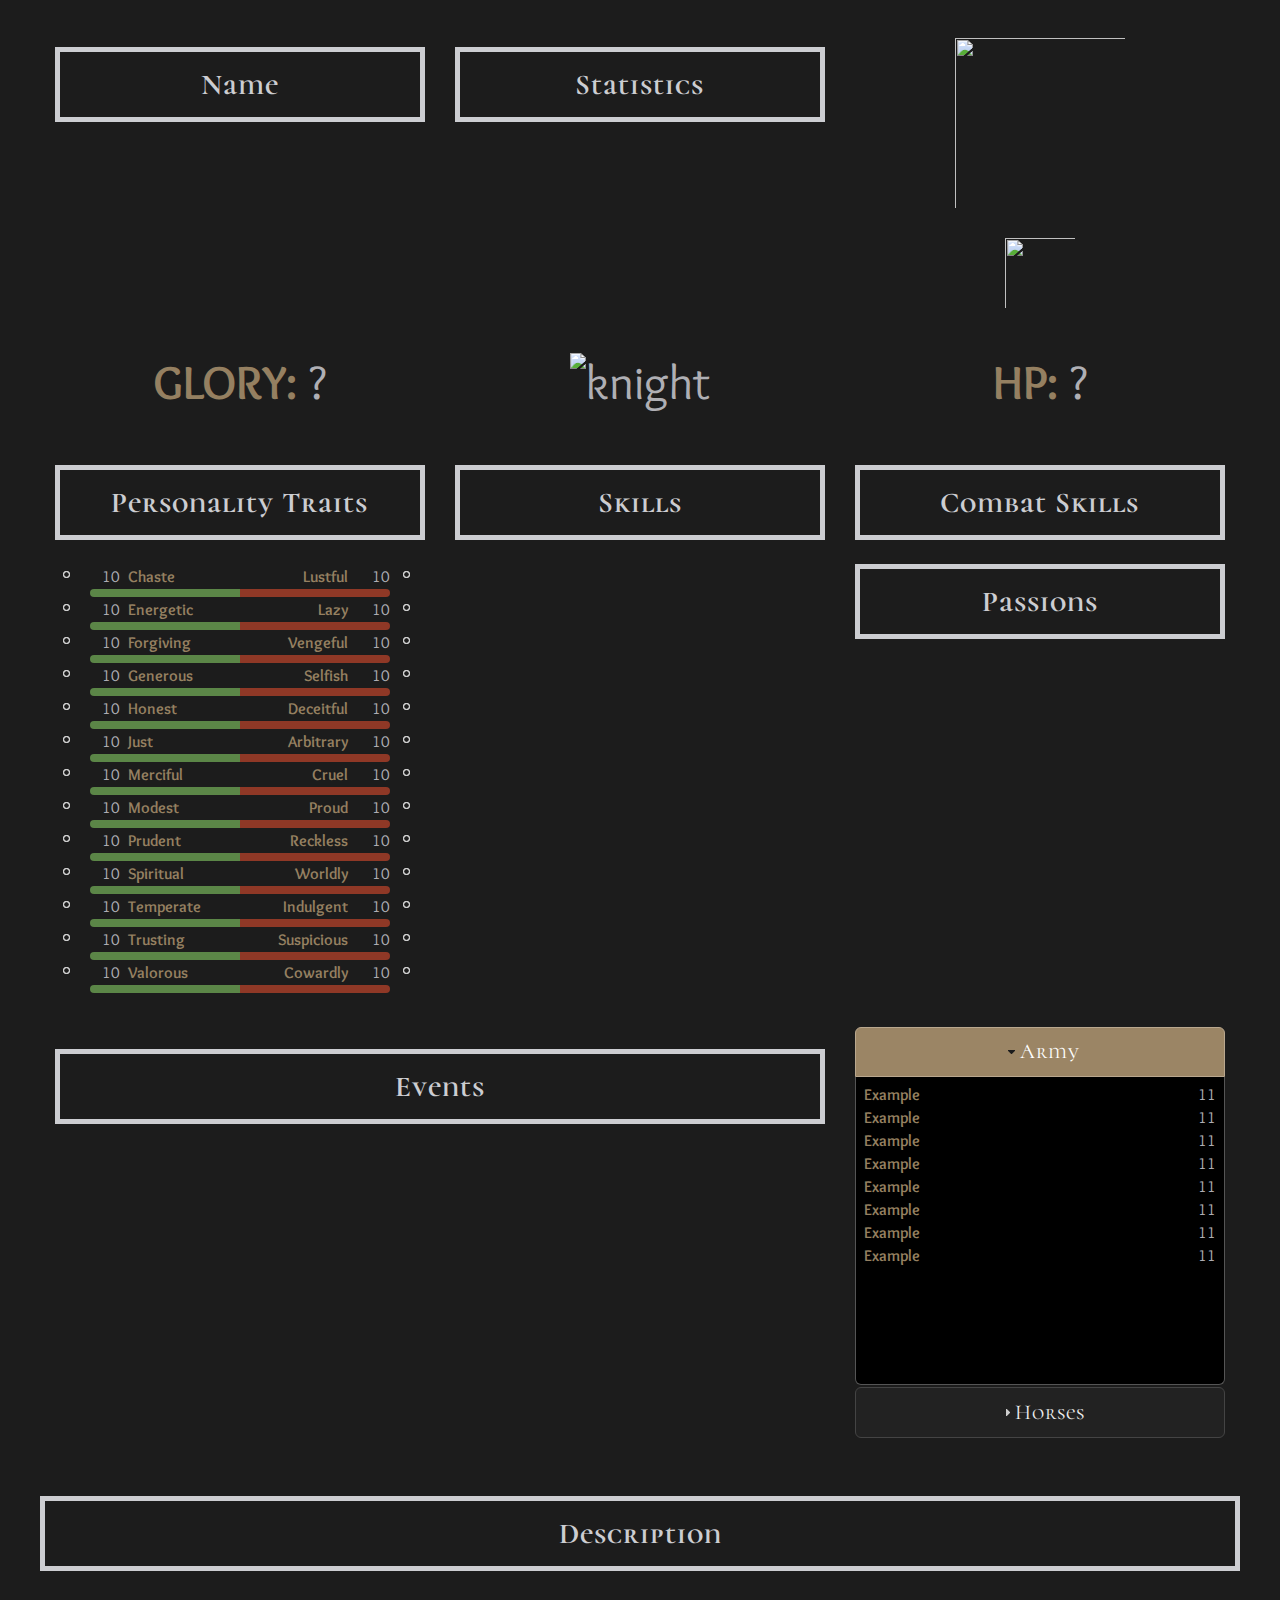
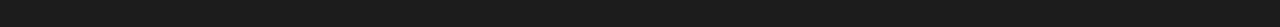
==== commit 9dffb2f6: "npc és event" ====
--- a/web/static/sheet.html
+++ b/web/static/sheet.html
@@ -131,13 +131,7 @@
 <div class="row">
     <div class="col-2">
         <h2 id="eventshead">Events</h2>
-        <table>
-            <thead>
-            <tr><th>Year</th><th>Glory</th><th>Description</th></tr>
-            </thead>
-            <tbody id="events">
-            </tbody>
-        </table>
+        <div id="events"></div>
     </div>
     <div class="col-1">
         <div id="accordion">
@@ -181,14 +175,6 @@
 
 <div id="jsondialog" title="Edit json">
     <div id="jsoneditor"></div>
-    <script>
-      const container = document.getElementById('jsoneditor')
-      const options = {
-        mode: 'code',
-        modes: ['code', 'form', 'text', 'tree', 'view', 'preview']
-      }
-      const editor = new JSONEditor(container, options)
-    </script>
 </div>
 <div id="statdialog" title="Edit json">
 </div>
--- a/web/static/css/senechal.css
+++ b/web/static/css/senechal.css
@@ -167,6 +167,7 @@
 
 table.stats th {
     text-align: left;
+    text-transform:capitalize;
 }
 
 table.stats td {
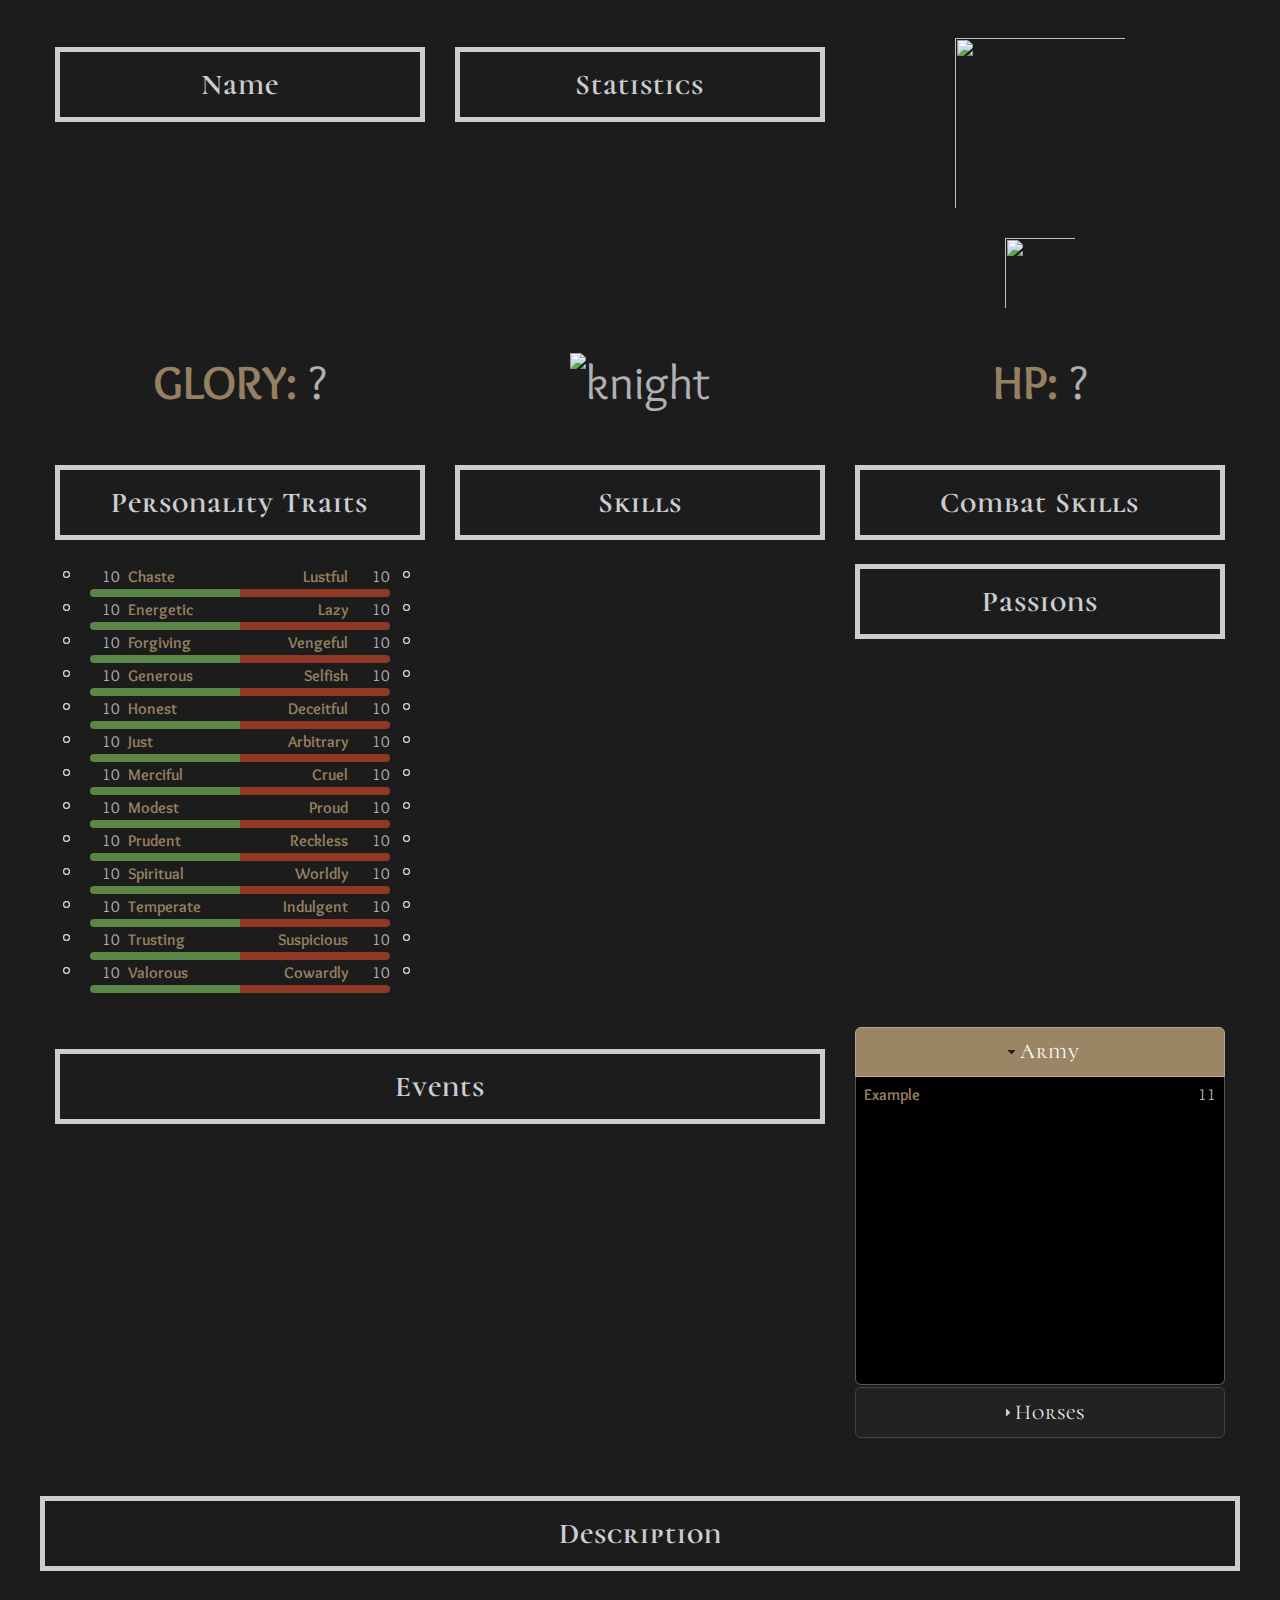
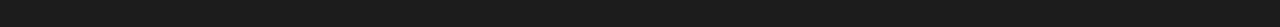
==== commit 51604dff: "uncons fix" ====
--- a/web/static/sheet.html
+++ b/web/static/sheet.html
@@ -139,13 +139,6 @@
             <div>
                 <table width="100%" id="army" class="stats">
                     <tr><th>Example</th><td>11</td></tr>
-                    <tr><th>Example</th><td>11</td></tr>
-                    <tr><th>Example</th><td>11</td></tr>
-                    <tr><th>Example</th><td>11</td></tr>
-                    <tr><th>Example</th><td>11</td></tr>
-                    <tr><th>Example</th><td>11</td></tr>
-                    <tr><th>Example</th><td>11</td></tr>
-                    <tr><th>Example</th><td>11</td></tr>
                     </tr></table>
             </div>
             <h3>Horses</h3>
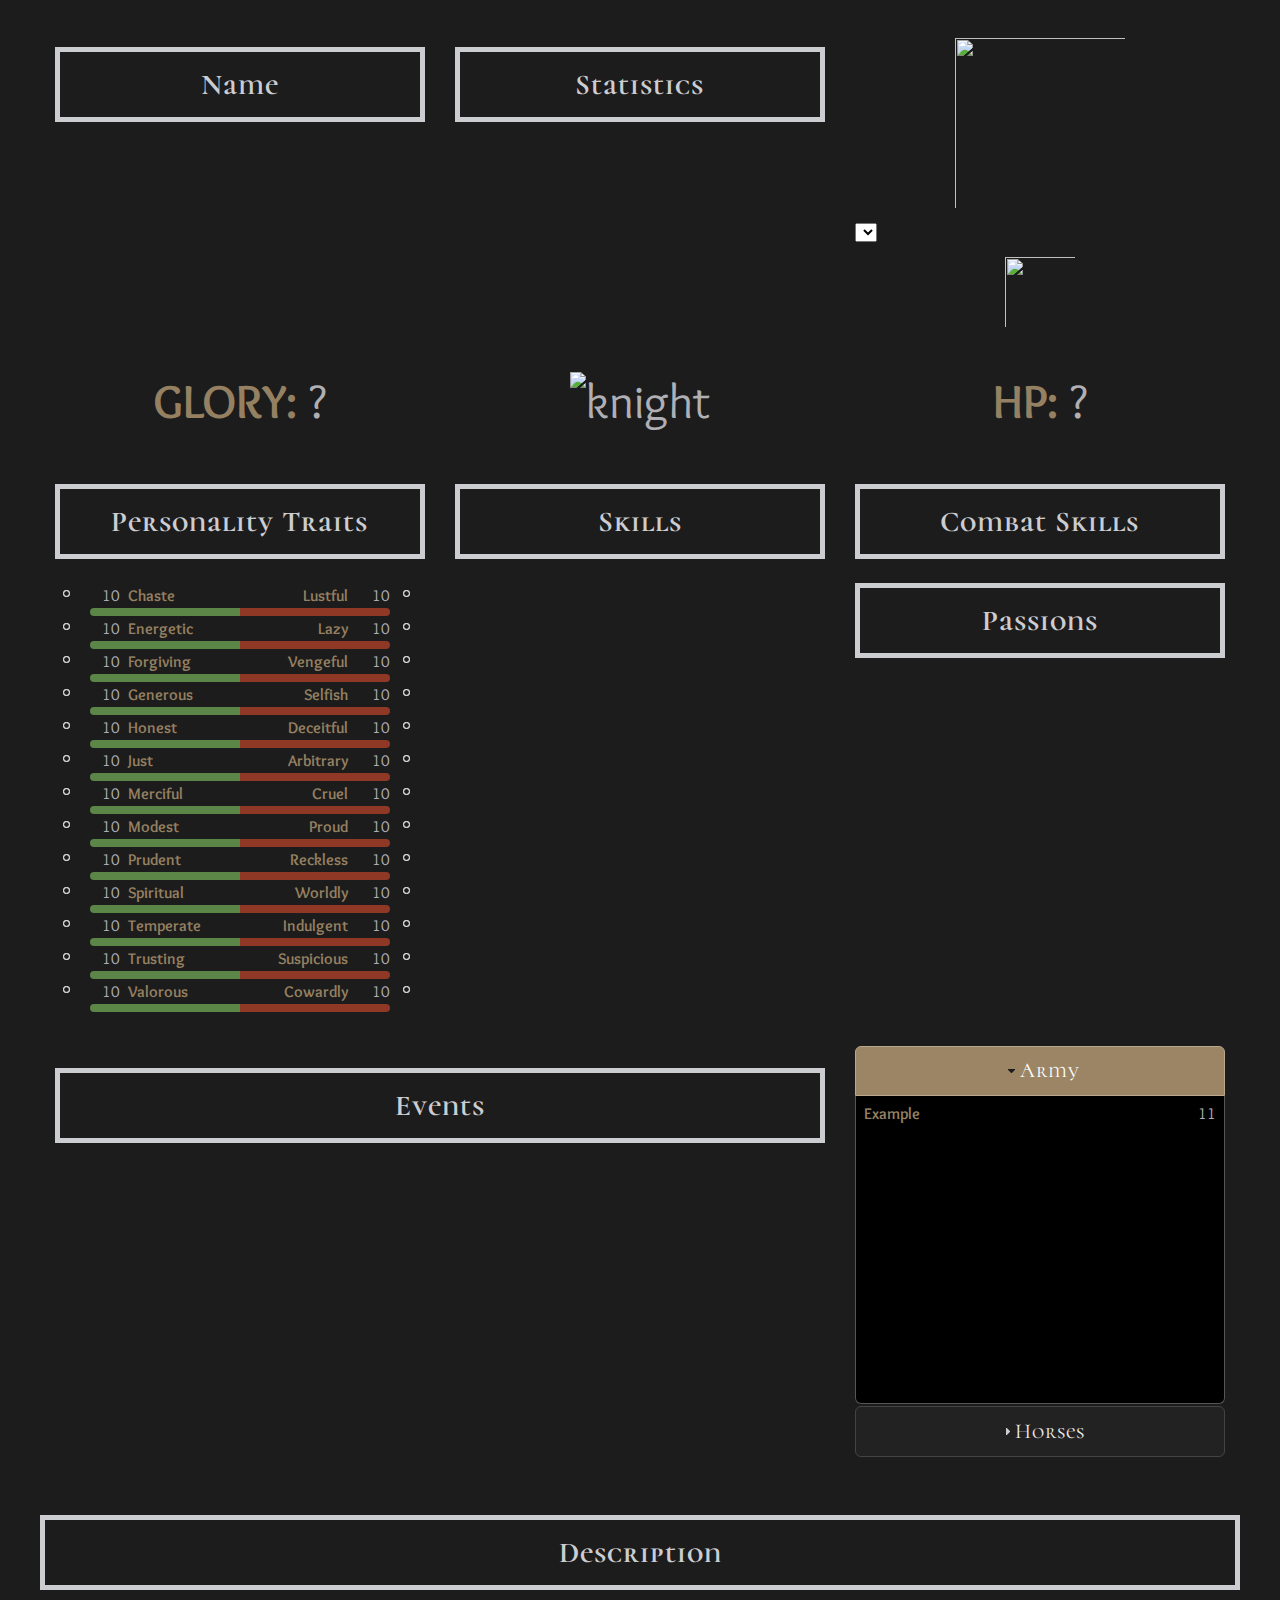
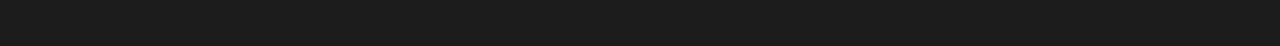
==== commit fbe9ba8d: "selector" ====
--- a/web/static/sheet.html
+++ b/web/static/sheet.html
@@ -24,6 +24,10 @@
     </div> <!-- 33.33% -->
     <div class="col-1">
         <div style="text-align: center"><img class="Image-Frame" id='charimg' src="" width="200"> </div>
+        <div>
+            <select id="character">
+            </select>
+        </div>
         <div style="text-align: center"><a id="pdf" href="" target="sheet"><img class="Image-Frame" src="https://pappcseperke.hu/wp-content/uploads/2021/02/Stundenbuch_Grey-FitzPayn.jpg" width="100" ></a></div>
     </div> <!-- 33.33% -->
 </div>
@@ -46,7 +50,7 @@
 </div>
 <div class="row">
     <div class="col-1">
-        <h2>Personality Traits</h2>
+        <h2 id="traithead">Personality Traits</h2>
         <table class="traits">
             <tbody id="trait_cha"><tr>
                 <td><span class="ui-icon ui-icon-radio-off traitcheck left"></span></td><td >10</td><td >Chaste</td><td class="pagan">Lustful</td><td >10</td><td><span class="ui-icon ui-icon-radio-off traitcheck right"></span></td>
@@ -114,15 +118,15 @@
         </table>
     </div>
     <div class="col-1">
-        <h2>Skills</h2>
+        <h2 class="skillhead">Skills</h2>
         <ul id="skills">
         </ul>
     </div>
     <div class="col-1">
-        <h2>Combat Skills</h2>
+        <h2 class="skillhead">Combat Skills</h2>
         <ul id="combat">
         </ul>
-        <h2>Passions</h2>
+        <h2 id="passionhead">Passions</h2>
         <ul id="passions">
         </ul>
     </div>
@@ -171,9 +175,6 @@
 </div>
 <div id="statdialog" title="Edit json">
 </div>
-<div id="selectdialog" title="Select character">
-    <input id="selectchar">
-</div>
 <div id="markdialog" title="Pipa?">
     <p><span class="ui-icon ui-icon-alert" style="float:left; margin:12px 12px 20px 0;"></span>Biztosan jelöljem? Csak a Discordon keresztül visszavonható!</p>
 </div>
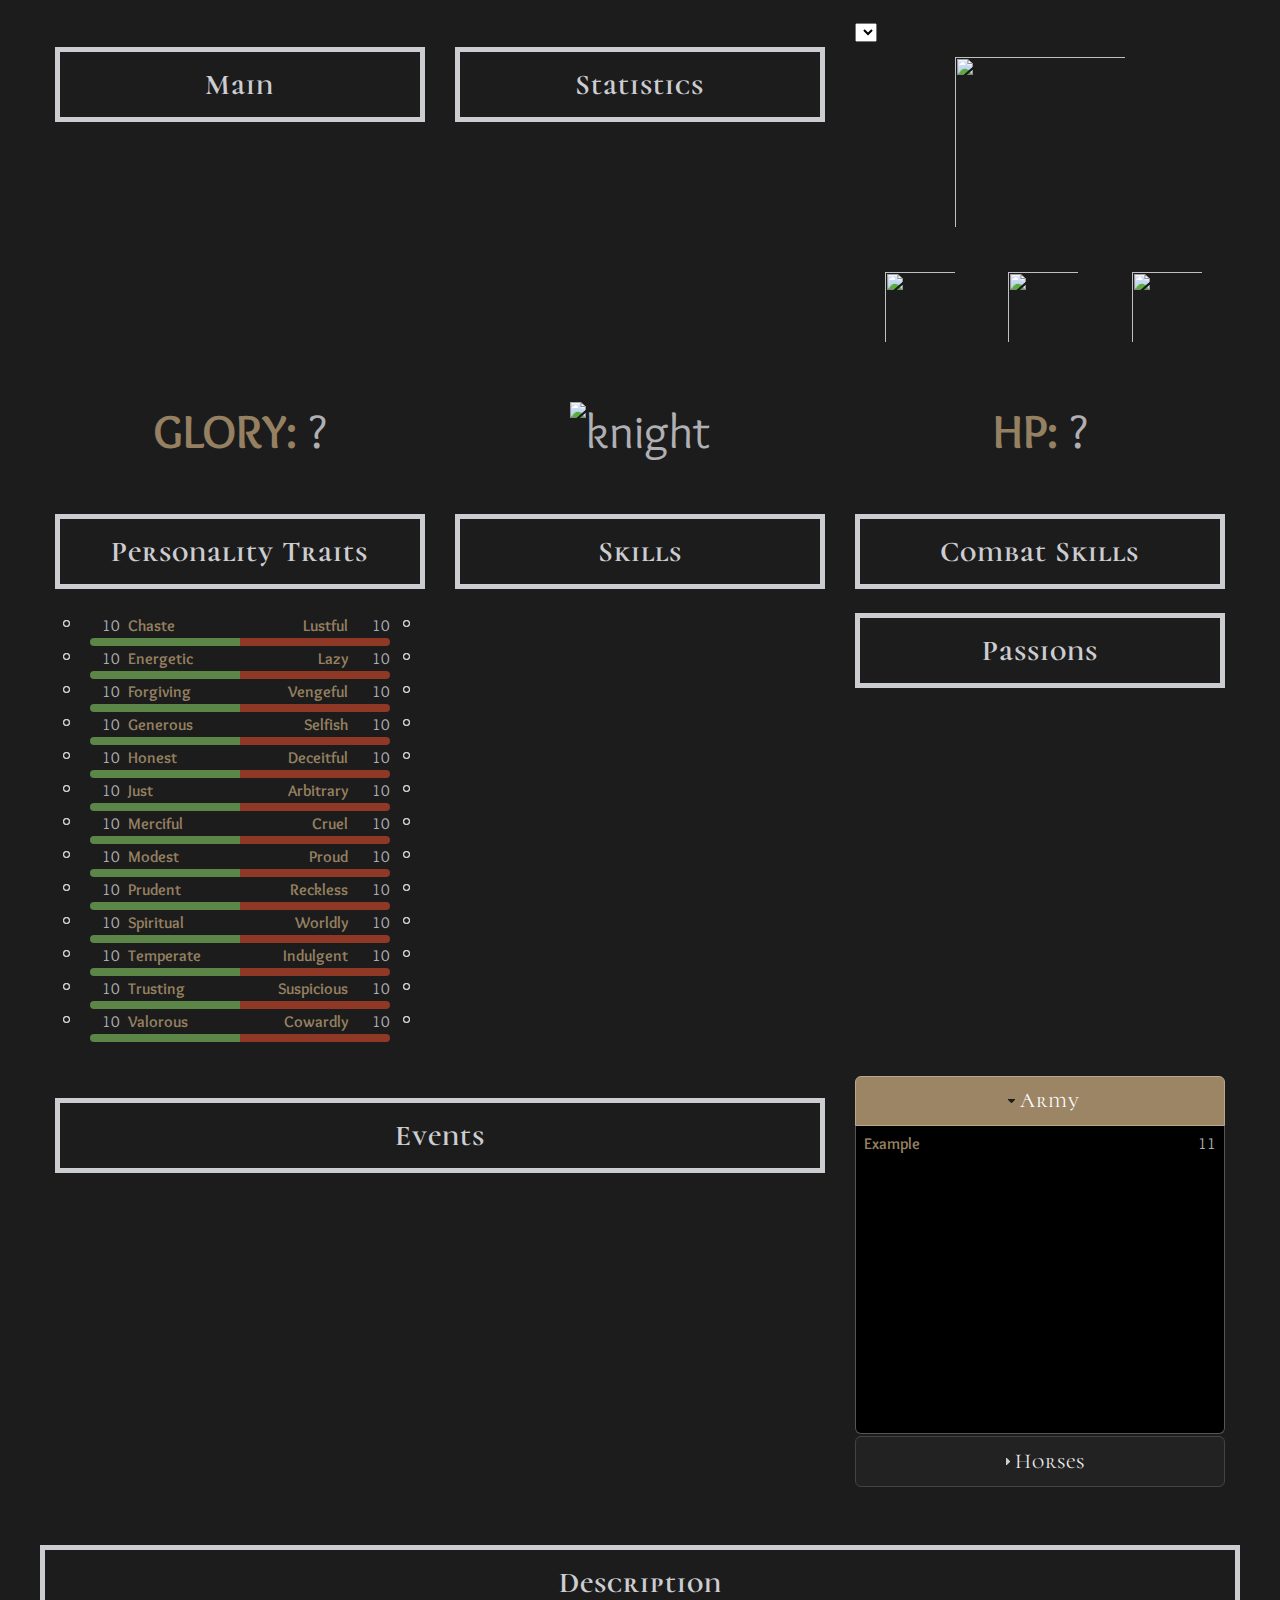
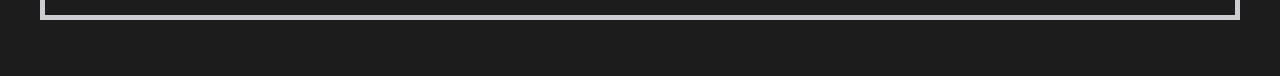
==== commit 4faf8f4a: "teams" ====
--- a/web/static/sheet.html
+++ b/web/static/sheet.html
@@ -12,7 +12,7 @@
 </head>
 <body>
 <div class="row">
-    <div class="col-1"><h2 id="name">Name</h2>
+    <div class="col-1"><h2 id="mainhead">Main</h2>
         <ul id='main'>
         </ul>
 
@@ -23,12 +23,17 @@
 
     </div> <!-- 33.33% -->
     <div class="col-1">
-        <div style="text-align: center"><img class="Image-Frame" id='charimg' src="" width="200"> </div>
         <div>
             <select id="character">
             </select>
         </div>
-        <div style="text-align: center"><a id="pdf" href="" target="sheet"><img class="Image-Frame" src="https://pappcseperke.hu/wp-content/uploads/2021/02/Stundenbuch_Grey-FitzPayn.jpg" width="100" ></a></div>
+        <div style="text-align: center"><img class="Image-Frame" id='charimg' src="" width="200"> </div>
+        <div class="row">
+
+            <div class="col-1" style="text-align: center"><img class="Image-Frame" id="editchar" src="https://rmc.library.cornell.edu/medievalbook/pics/225pixW/4600BdMs20_cover.jpg" width="100" ></div>
+            <div class="col-1" style="text-align: center"><a id="pdf" href="" target="sheet"><img class="Image-Frame" src="https://pappcseperke.hu/wp-content/uploads/2021/02/Stundenbuch_Grey-FitzPayn.jpg" width="100" ></a></div>
+            <div class="col-1" style="text-align: center"><img class="Image-Frame" id="newchar" src="https://cdn.discordapp.com/attachments/784174179972153364/822584896606306324/6735dacb397d.png" width="100" ></div>
+        </div>
     </div> <!-- 33.33% -->
 </div>
 
@@ -190,5 +195,17 @@
         </textarea>
     </fieldset>
 </div>
+<div id="newchardialog" title="New character">
+    <fieldset>
+        <label for="newcharname">Name</label>
+        <input type="text" id="newcharname" value="???" class="text ui-widget-content ui-corner-all">
+        <label for="newcharurl">Url</label>
+        <input type="text" id="newcharurl" value="" class="text ui-widget-content ui-corner-all">
+        <label for="newchardescription">Description</label>
+        <textarea id="newchardescription" class="text ui-widget-content ui-corner-all">
+            ???
+        </textarea>
+    </fieldset>
+</div>
 </body>
 </html>
--- a/web/static/css/senechal.css
+++ b/web/static/css/senechal.css
@@ -208,3 +208,30 @@
 .ui-accordion {
   padding-bottom: 20px;
 }
+
+.ui-selectmenu-button.ui-button {
+	width: 100%;
+}
+
+#team thead th {
+  position: sticky;
+  top: 0;
+  z-index: 1;
+  background-color: black;
+}
+
+#team td {
+    min-width: 80px;
+    text-align: center;
+}
+
+#team tbody tr:nth-child(2n+3) {
+    background-color: #333
+}
+
+#teamdiv {
+  width: 100%;
+  max-height: 500px;
+  overflow: auto;
+
+}